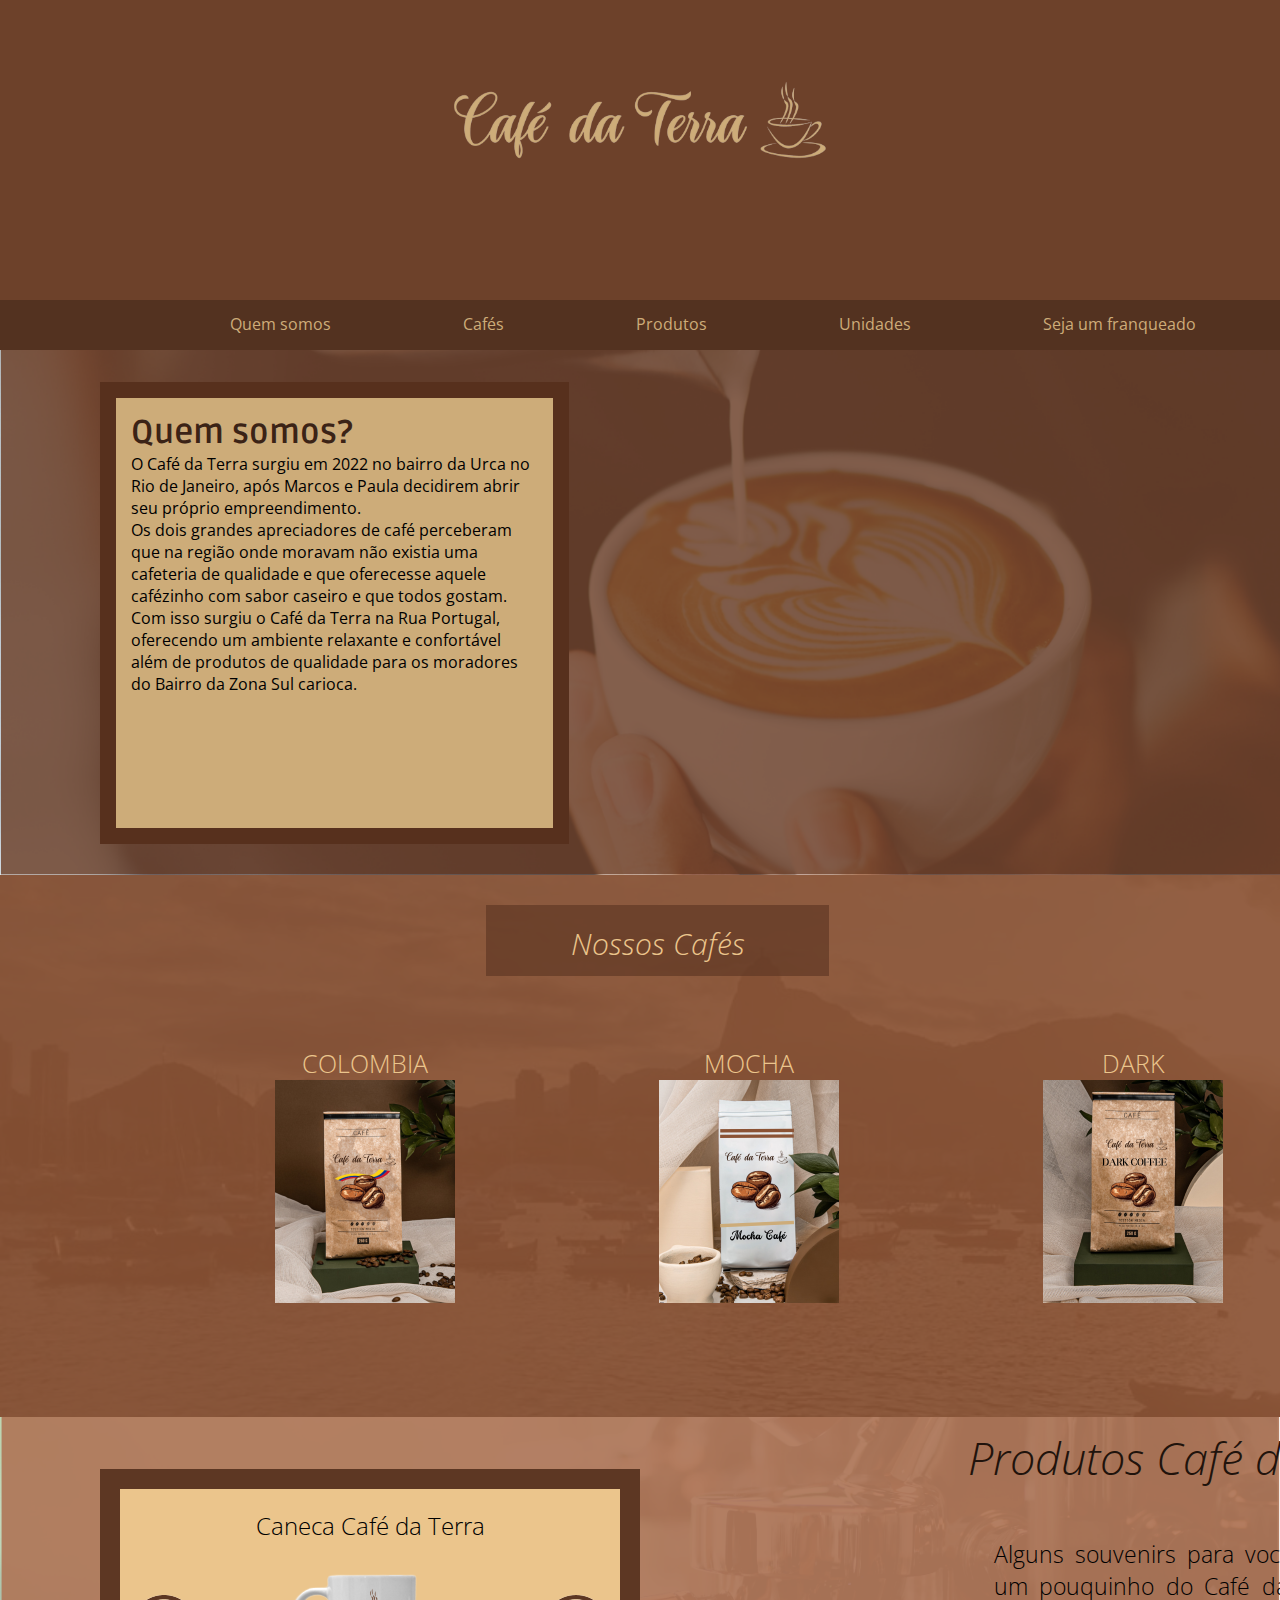
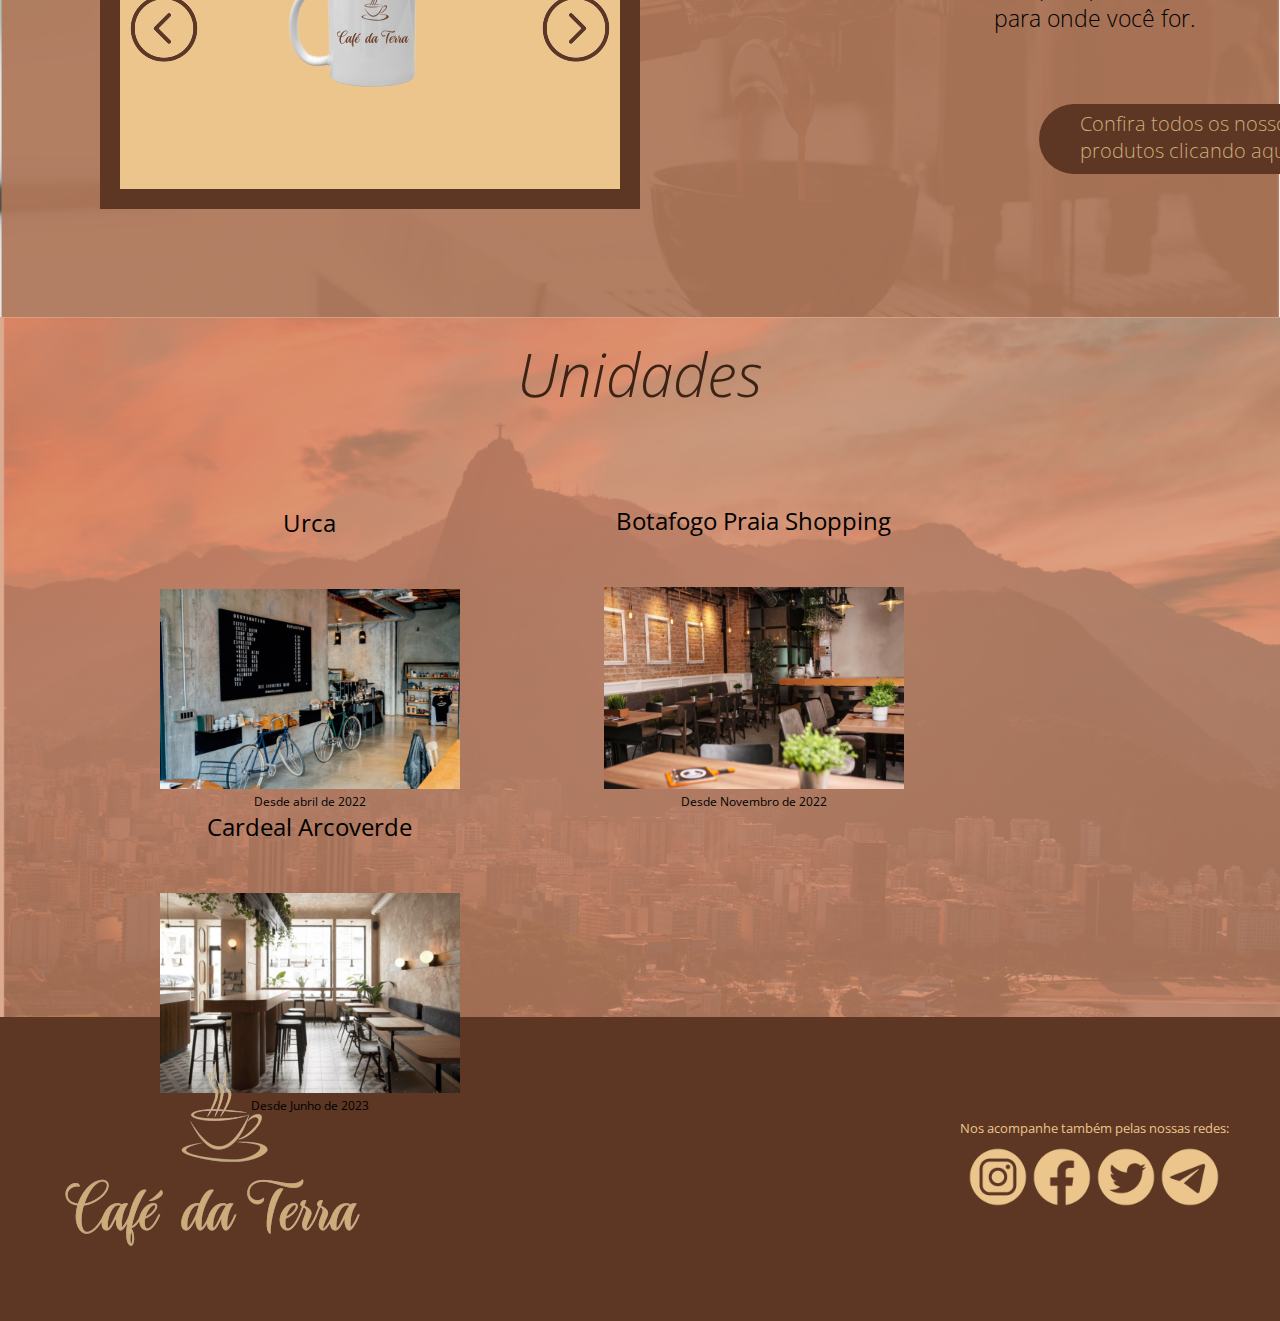
==== index.html @ 0a000bbf "mudança imagens" ====
<!DOCTYPE html>
<html lang="pt-br">
<head>
    <meta charset="UTF-8">
    <meta name="viewport" content="width=device-width, initial-scale=1.0">
    <title>Document</title>
    <link rel="stylesheet" href="style.css">
</head>
<body>
    <header>
        <h1><img src="Imagens/logo.png" alt="" id="inicioimg"></h1>
    </header>
    <nav>
        <div>
            <p class="primeironav">Quem somos</p>
            <p>Cafés</p>
            <p>Produtos</p>
            <p>Unidades</p>
            <p>Seja um franqueado</p>
        </div>
    </nav>
    <section id="quemsomos">
        <div class="quemsomostexto">
            <h2 class="quemsomostitulo">Quem somos?</h2>
            <p  class="quemsomosparagrafo">O Café da Terra surgiu em 2022 no bairro da Urca no Rio de Janeiro, após Marcos e Paula decidirem abrir seu próprio empreendimento.</p>
            <p class="quemsomosparagrafo">Os dois grandes apreciadores de café perceberam que na região onde moravam não existia uma cafeteria de qualidade e que oferecesse aquele cafézinho com sabor caseiro e que todos gostam.</p>
            <p class="quemsomosparagrafo">Com isso surgiu o Café da Terra na Rua Portugal, oferecendo um ambiente relaxante e  confortável além de produtos de qualidade para os moradores do Bairro da Zona Sul carioca.</p>
        </div>
    </section>
    
    <section id="cafes">
        <h1 class="nossoscafes">Nossos Cafés</h1>
        <div class="alinharcafesdivs">
        <div class="cafesdivs">
            <h2 class="nomecafe">COLOMBIA</h2>
            <img src="Imagens/colombia.png" alt="" class="imagemcafe">
        </div>
        <div class="cafesdivs">
            <h2 class="nomecafe">MOCHA</h2>
            <img src="Imagens/mocha.png" alt="" class="imagemcafe">
        </div>
        <div class="cafesdivs">
            <h2 class="nomecafe">DARK</h2>
            <img src="Imagens/dark.png" alt="" class="imagemcafe">
        </div>
        </div>
    </section>
    <section id="produtos">
        <div class="divproduto">
            <h2 id="h2produto">Caneca Café da Terra</h2>
    
            <img src="imagens png/botão_esquerda-removebg-preview.png" alt="" id="botaoesq">
    
            <img src="imagens png/caneca-removebg-preview.png" alt="" id="caneca">
    
            <img src="imagens png/botão_direita-removebg-preview.png" alt="" id="botaodir">
        </div>
        <div id="descricaoprodutos">
    
            <h2 id="pcdt">Produtos Café da Terra</h2>
    
            <p id="descricaopcdt">Alguns souvenirs para você levar um pouquinho do Café da Terra para onde você for.</p>
    
            <div id="botaoprodutos">
                <p id="pbotao">Confira todos os nossos produtos clicando aqui.</p>
            </div>
        </div>
    </section>
    <section id="unidades">
        <h1 id="unidadesh1">Unidades</h1>
            <div id="alinhardivsunidades">
                <div class="unidadesdivs">
                    <h2 class="h2divunidades">Urca</h2>
        
                    <p class="alinharimagem"><img src="Imagens/Design sem nome (44).png" alt="" class="tamanhoimg"></p>
        
                    <p class="alinhardescricao">Desde abril de 2022</p>
                </div>
                <div class="unidadesdivs">
                    <h2 class="h2divunidades">Botafogo Praia Shopping</h2>
        
                    <p class="alinharimagem"><img src="Imagens/praiashopping.png" alt="" class="tamanhoimg"></p>
        
                    <p class="alinhardescricao">Desde Novembro de 2022</p>
                </div>
                <div class="unidadesdivs">
                    <h2 class="h2divunidades">Cardeal Arcoverde</h2>
        
                    <p class="alinharimagem"><img src="Imagens/Design sem nome (45).png" alt="" class="tamanhoimg"></p>
        
                    <p class="alinhardescricao">Desde Junho de 2023</p>
                </div>
            </div>
    </section>
    <footer>
        <div id="logofooter">
            <img src="imagens png/Design_sem_nome__37_-removebg-preview.png" alt="" id="logofooterimg">
        </div>
        <div id="nosacompanhe">
            <p id="nossasredes">Nos acompanhe também pelas nossas redes:</p>
            
            <p id="alinharfotos">
                <img src="imagens png/insta-removebg-preview.png" alt="" class="tamanhoimgfooter">
                
                <img src="imagens png/facebook-removebg-preview.png" alt="" class="tamanhoimgfooter">
                
                <img src="imagens png/twitter-removebg-preview.png" alt="" class="tamanhoimgfooter">
                
                <img src="imagens png/telegram-removebg-preview.png" alt="" class="tamanhoimgfooter">
            </p>
        </div>
    </footer>
    
</body>
</html>
---- style.css ----
@charset "UTF-8";

@import url('https://fonts.googleapis.com/css2?family=Open+Sans:ital,wght@0,300;0,400;0,500;0,600;0,700;0,800;1,300;1,400;1,500;1,600;1,700;1,800&display=swap');

@import url('https://fonts.googleapis.com/css2?family=Ruda:wght@400;500;600;700;800;900&display=swap');

*{margin: 0%;}

body{background-color: #5D3723;}

header{
    width: 100%;
    height: 300px;
    background-color: #6D412A;

}

header > h1{
    text-align: center ;
    margin: 0px ;
}

header > h1 > img{
    width: 30vw;
}

nav{
    background-color: #533220;
    width: 100%;
    height: 50px;
    margin-bottom: 0px;
    margin-right: 0px;
}

nav > div > p{
    display: inline-block;
    margin: 1% 5% 0% 5%;
    color: #CDAC79;
    font-size: 16px;
    font-family: 'Open Sans', sans-serif;}



.primeironav{display: inline-block;
    margin: 0% 5%;
    color: #CDAC79;
    font-size: 16px;
margin-left: 18%;}

nav > div{margin: 0px;}

#quemsomos{
    width: 100%;
    background-image:url(Imagens/quemsomosfundo.png);
    height:525px;
    background-size: cover;
    background-repeat: no-repeat;
    margin-top: 0px;

}

.quemsomostexto{
    position: relative;
    top: 6%;
    width: 407px;
    height: 400px;
    margin: 0px 0px 20px 100px;
    background-color: #CDAC79;
    padding: 15px;
    border-color: #57301d;
    border-width: 16px;
    border-style: solid;
    font-family: 'Ruda', sans-serif;}

.quemsomostitulo{
    font-size: 32.98px;
    margin-bottom: 0px;
    color:#3B2316 ;
}

.quemsomosparagrafo{
    font-size: 16px;
    color: black;
    font-family: 'Open Sans', sans-serif;

}

#cafes{
    width: 100%;
    background-image:url(Imagens/cafes.png);
    height:542px;
    background-size: cover;
    background-repeat: no-repeat;}

    .nossoscafes{background-color: #5d3723a9;
        width: 343px;
        height: 53px;
        padding-top: 18px;
        text-align: center;
        position: relative;
        left: 38%;
        top: 30px;
        font-size: 30px;
        color: #EBC58C;
        font-family: 'Open Sans', sans-serif;
        font-style: italic;
        font-weight: 200;}
        
        .cafesdivs{display: inline-block;
        margin-right: 200px;
        margin-top: 30px;}
        
        .nomecafe{font-size: 25px;
        color: #EBC58C;
        text-align: center;
        font-family: 'Open Sans', sans-serif;
        font-weight: 200;
        }
        
        .alinharcafesdivs{display: inline-block;
                position: relative;
                left: 275px;
                top: 70px;}
        
        .imagemcafe{width: 100%;}

#produtos{
    width: 100%;
    background-image:url(Imagens/produtos.png);
    height:500px;
    background-size: cover;
    background-repeat: no-repeat;
}

.divproduto{
    width: 500px;
    height: 300px;
    background-color:#EBC58C;
    border: 20px solid #5D3723;
    display: inline-block;
    position: relative;
    left: 100px;
    top: 30px
}

#h2produto{
    position: relative;
    top: 20px;
    text-align: center;
    font-family: 'Open Sans', sans-serif;
    font-weight: 300;

}

#botaoesq{
    display: inline-block;
    position: relative;
    right: 31px;
    top: 35px;}

#caneca{display: inline-block;
    position: relative;
    left: 12px;
    top: 35px;}

#botaodir{display: inline-block;
    position: relative;
    left:73px;
    top: 35px;}

#descricaoprodutos{
    display: inline-block;
    position: relative;
    left: 400px;
    bottom: 5px;
    height: 500px;
    width: 500px;
    top: 10px;
}

#pcdt{
    color: #20130C;
    text-align: center;
    font-size: 45px;
    font-family: 'Open Sans', sans-serif;
    font-style: italic;
font-weight: 200;}

#descricaopcdt{
    color: black;
    width:360px ;
    text-align: justify;
    font-size: 23px;
    position: relative;
    left: 10%;
    top: 50px;
    font-family: 'Open Sans', sans-serif;
    font-weight: 300;
}

#botaoprodutos{
    background-color: #5D3723;
    border-radius: 50px;
    width: 300px;
    height: 70px;
    position: relative;
    top: 120px;
    left: 95px;
    font-family: 'Open Sans', sans-serif;
    font-weight: 300;
}

#pbotao{position: relative;
    font-size: 20px;
    padding: 20px;
    left: 7%;
    bottom: 20%;
    color:#CDAC79;
}

#unidades{
    width: 100%;
    background-image:url(Imagens/unidades.png);
    height:700px;
    background-size: cover;
    background-repeat: no-repeat;
}

#unidadesh1{
    position: relative;
    top: 16px;
    text-align: center;
    font-size: 60px;
    color: #3B2316;
    font-family: 'Open Sans', sans-serif;
    font-style: italic;
    font-weight: 200;}

#alinhardivsunidades{
    position: relative;
    left: 0%;
    margin-left: 7%;
    top: 15%;
    
}

.unidadesdivs{
    display: inline-block;
    margin: 0px 20px;
}

.h2divunidades{
    text-align: center;
    color: black;
    margin-bottom: 50px;
    font-family: 'Open Sans', sans-serif;
    font-weight: 400;}

.tamanhoimg{ width: 75%;}

.alinharimagem{
    text-align: center;
}

.alinhardescricao{
    text-align: center;
    font-size: 12px;
    font-family: 'Open Sans', sans-serif;
    font-weight: 400;
}

footer{
    background-color: #5D3723;
    height: 300px;
    width: 100%;
    margin-bottom: 0%;
}

#logofooter{
    display: inline-block;
    position: relative;
    left: 5%;
    top: 0%;
}

#logofooterimg{
    width: 100%;
}

#nosacompanhe{position: relative;
left: 50%;
display: inline-block;
bottom: 40%;
width: 300px;}

#nossasredes{text-align: center;
    color: #EBC58C;
    width: 300px;
    font-family: 'Open Sans', sans-serif;
    font-weight: 400;
    font-size: 13px;
}

.tamanhoimgfooter{width: 20%;}

#alinharfotos{text-align: center;
    position: relative;
    top: 10px;
    

}
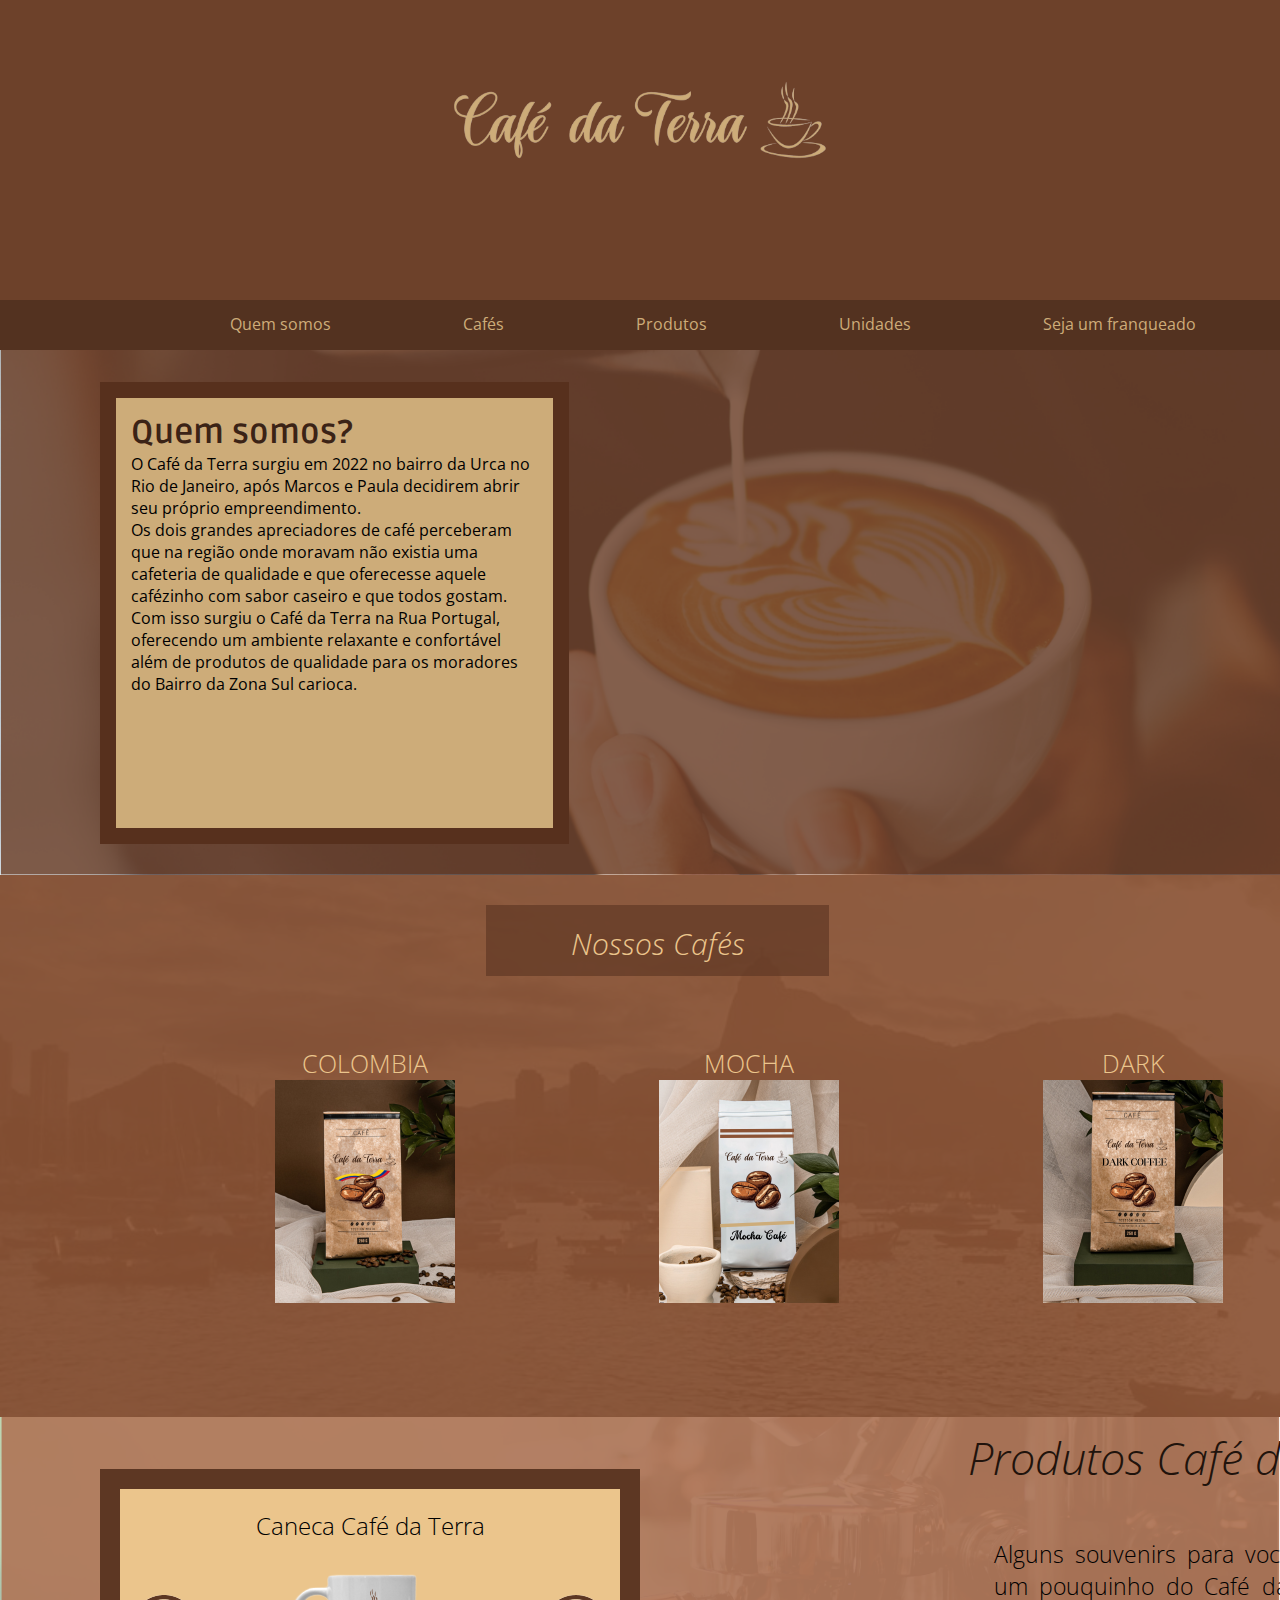
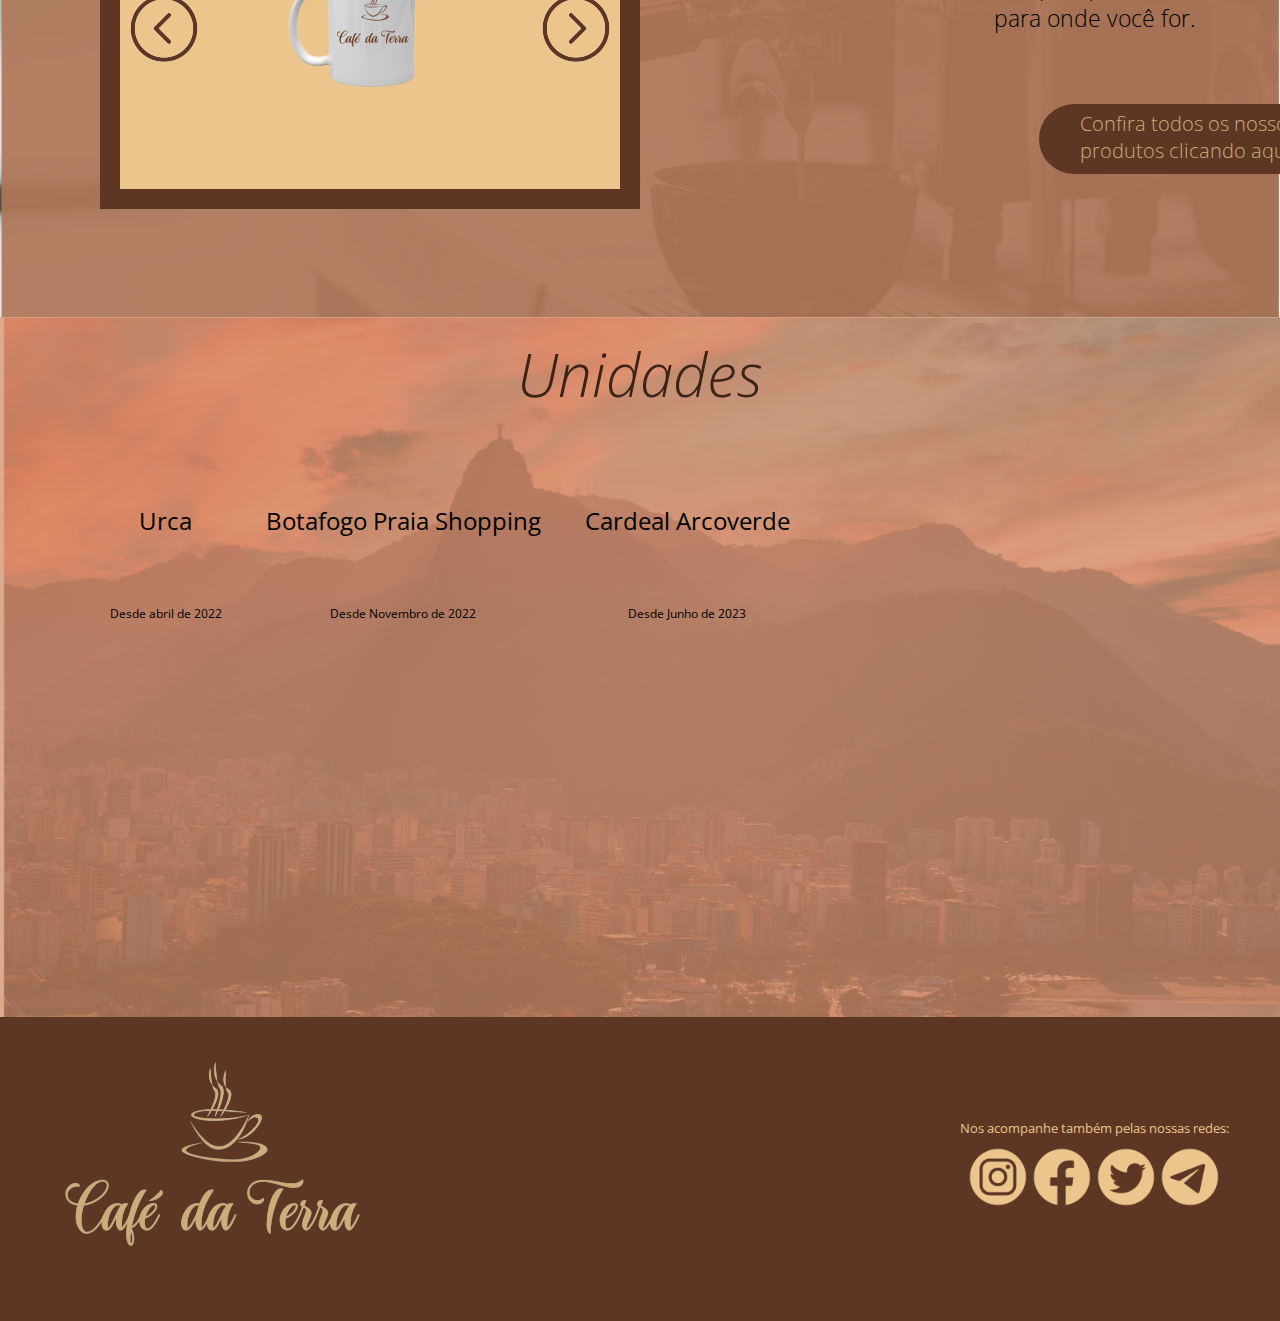
==== commit e6d0b1c7: "." ====
--- a/index.html
+++ b/index.html
@@ -72,21 +72,21 @@
                 <div class="unidadesdivs">
                     <h2 class="h2divunidades">Urca</h2>
         
-                    <p class="alinharimagem"><img src="Imagens/Design sem nome (44).png" alt="" class="tamanhoimg"></p>
+                    <p class="alinharimagem"><img src="Imagens./Design sem nome (44).png" alt="" class="tamanhoimg"></p>
         
                     <p class="alinhardescricao">Desde abril de 2022</p>
                 </div>
                 <div class="unidadesdivs">
                     <h2 class="h2divunidades">Botafogo Praia Shopping</h2>
         
-                    <p class="alinharimagem"><img src="Imagens/praiashopping.png" alt="" class="tamanhoimg"></p>
+                    <p class="alinharimagem"><img src="Imagens./praiashopping.png" alt="" class="tamanhoimg"></p>
         
                     <p class="alinhardescricao">Desde Novembro de 2022</p>
                 </div>
                 <div class="unidadesdivs">
                     <h2 class="h2divunidades">Cardeal Arcoverde</h2>
         
-                    <p class="alinharimagem"><img src="Imagens/Design sem nome (45).png" alt="" class="tamanhoimg"></p>
+                    <p class="alinharimagem"><img src="Imagens./Design sem nome (45).png" alt="" class="tamanhoimg"></p>
         
                     <p class="alinhardescricao">Desde Junho de 2023</p>
                 </div>
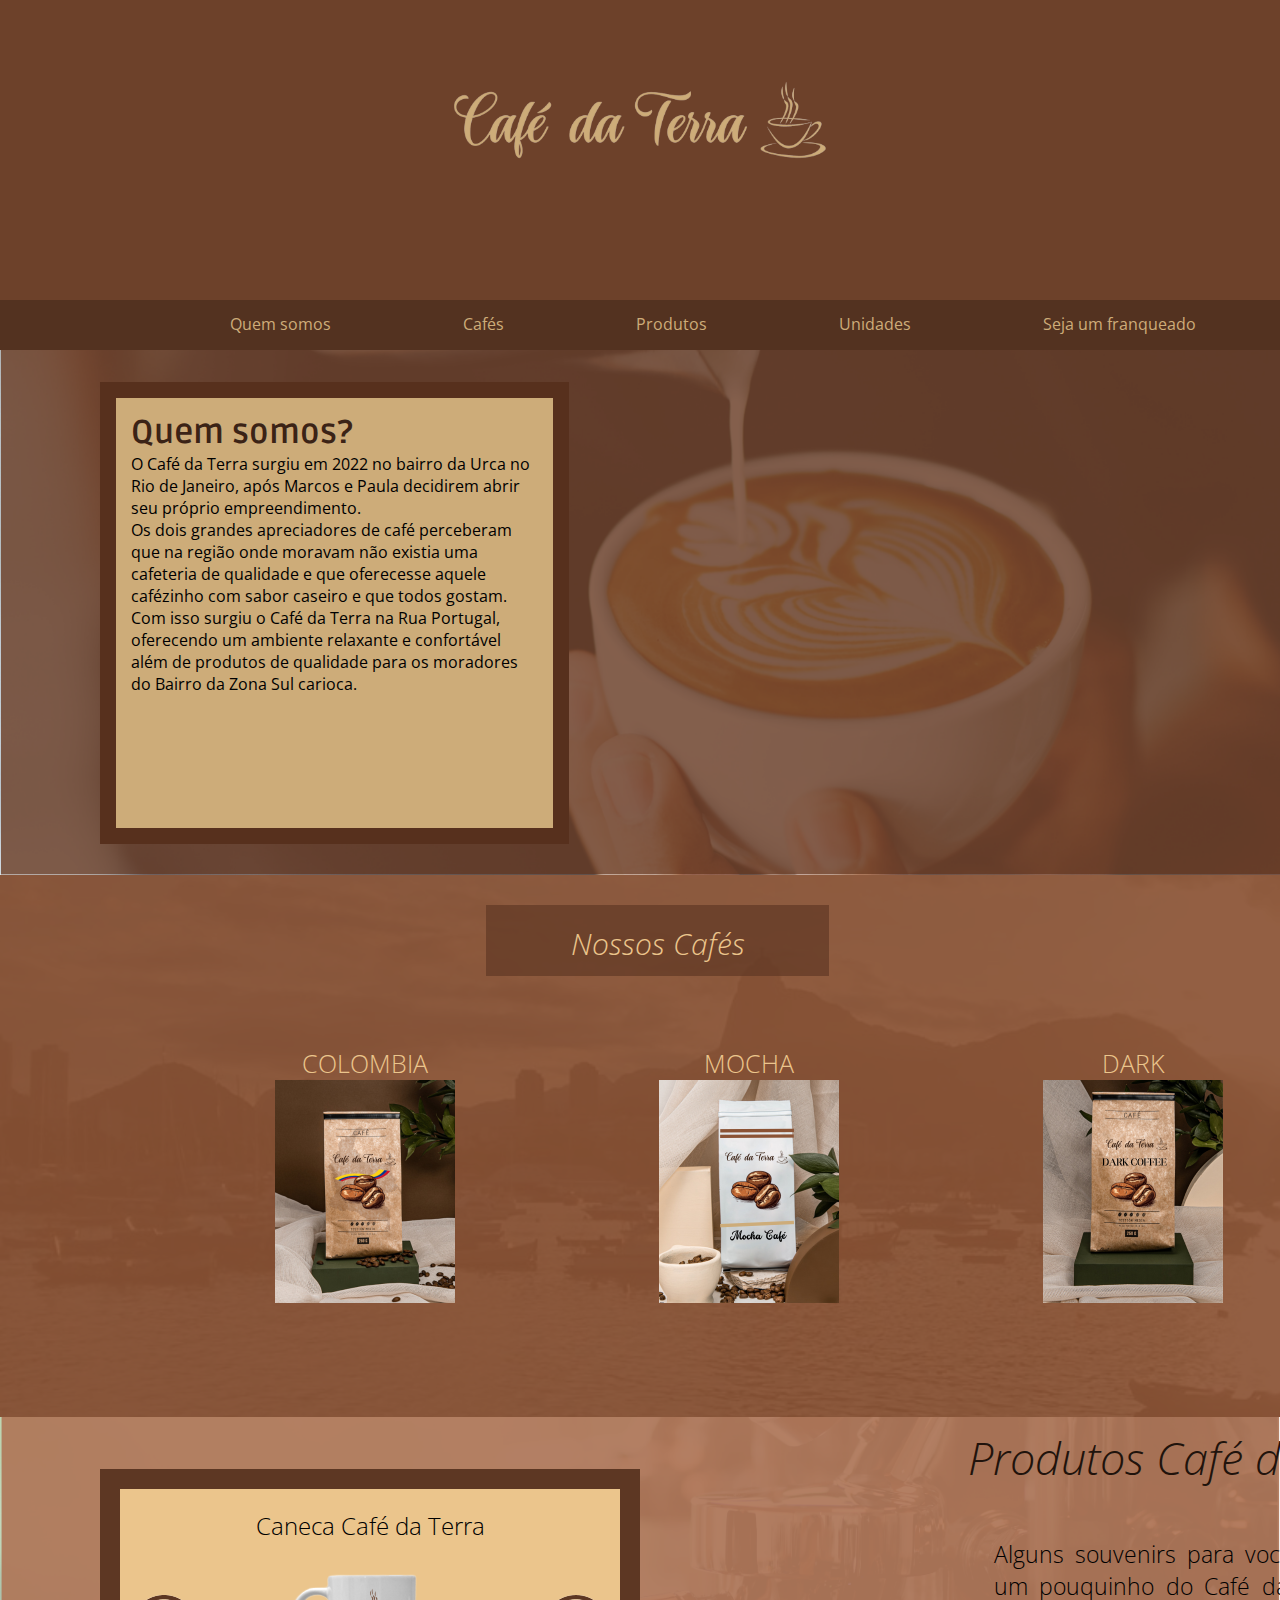
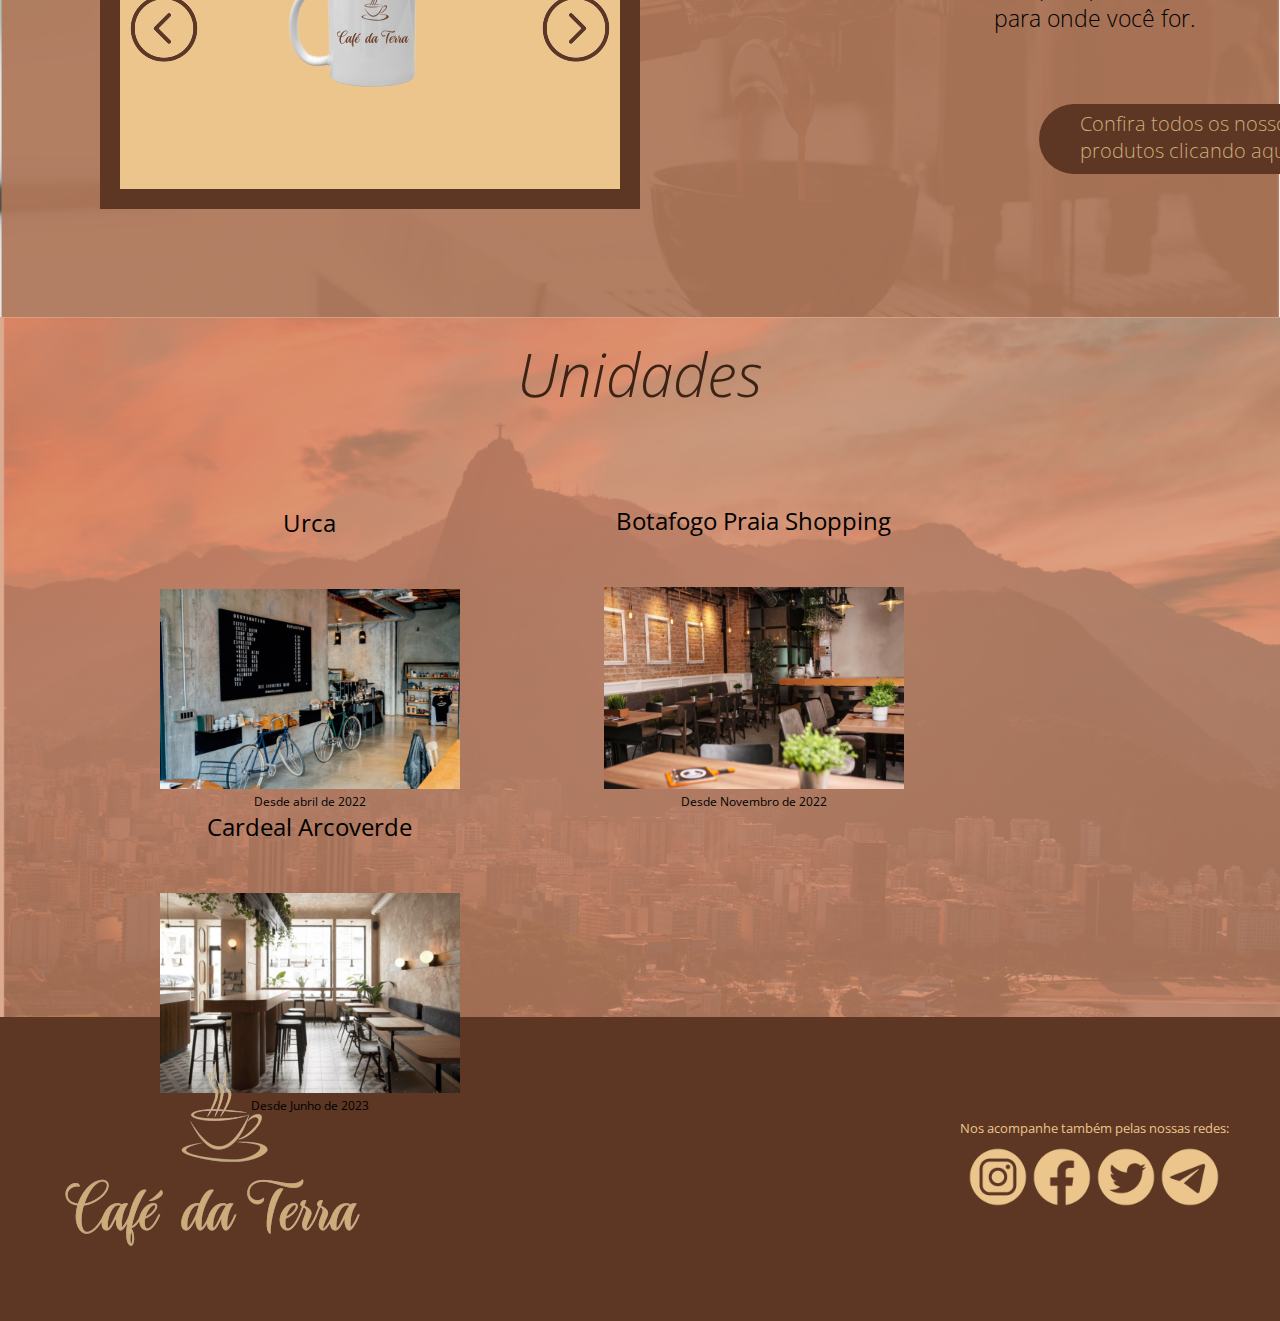
==== commit 29d05d46: "./" ====
--- a/index.html
+++ b/index.html
@@ -72,21 +72,21 @@
                 <div class="unidadesdivs">
                     <h2 class="h2divunidades">Urca</h2>
         
-                    <p class="alinharimagem"><img src="Imagens./Design sem nome (44).png" alt="" class="tamanhoimg"></p>
+                    <p class="alinharimagem"><img src="./Imagens/Design sem nome (44).png" alt="" class="tamanhoimg"></p>
         
                     <p class="alinhardescricao">Desde abril de 2022</p>
                 </div>
                 <div class="unidadesdivs">
                     <h2 class="h2divunidades">Botafogo Praia Shopping</h2>
         
-                    <p class="alinharimagem"><img src="Imagens./praiashopping.png" alt="" class="tamanhoimg"></p>
+                    <p class="alinharimagem"><img src="./Imagens/praiashopping.png" alt="" class="tamanhoimg"></p>
         
                     <p class="alinhardescricao">Desde Novembro de 2022</p>
                 </div>
                 <div class="unidadesdivs">
                     <h2 class="h2divunidades">Cardeal Arcoverde</h2>
         
-                    <p class="alinharimagem"><img src="Imagens./Design sem nome (45).png" alt="" class="tamanhoimg"></p>
+                    <p class="alinharimagem"><img src="./Imagens/Design sem nome (45).png" alt="" class="tamanhoimg"></p>
         
                     <p class="alinhardescricao">Desde Junho de 2023</p>
                 </div>
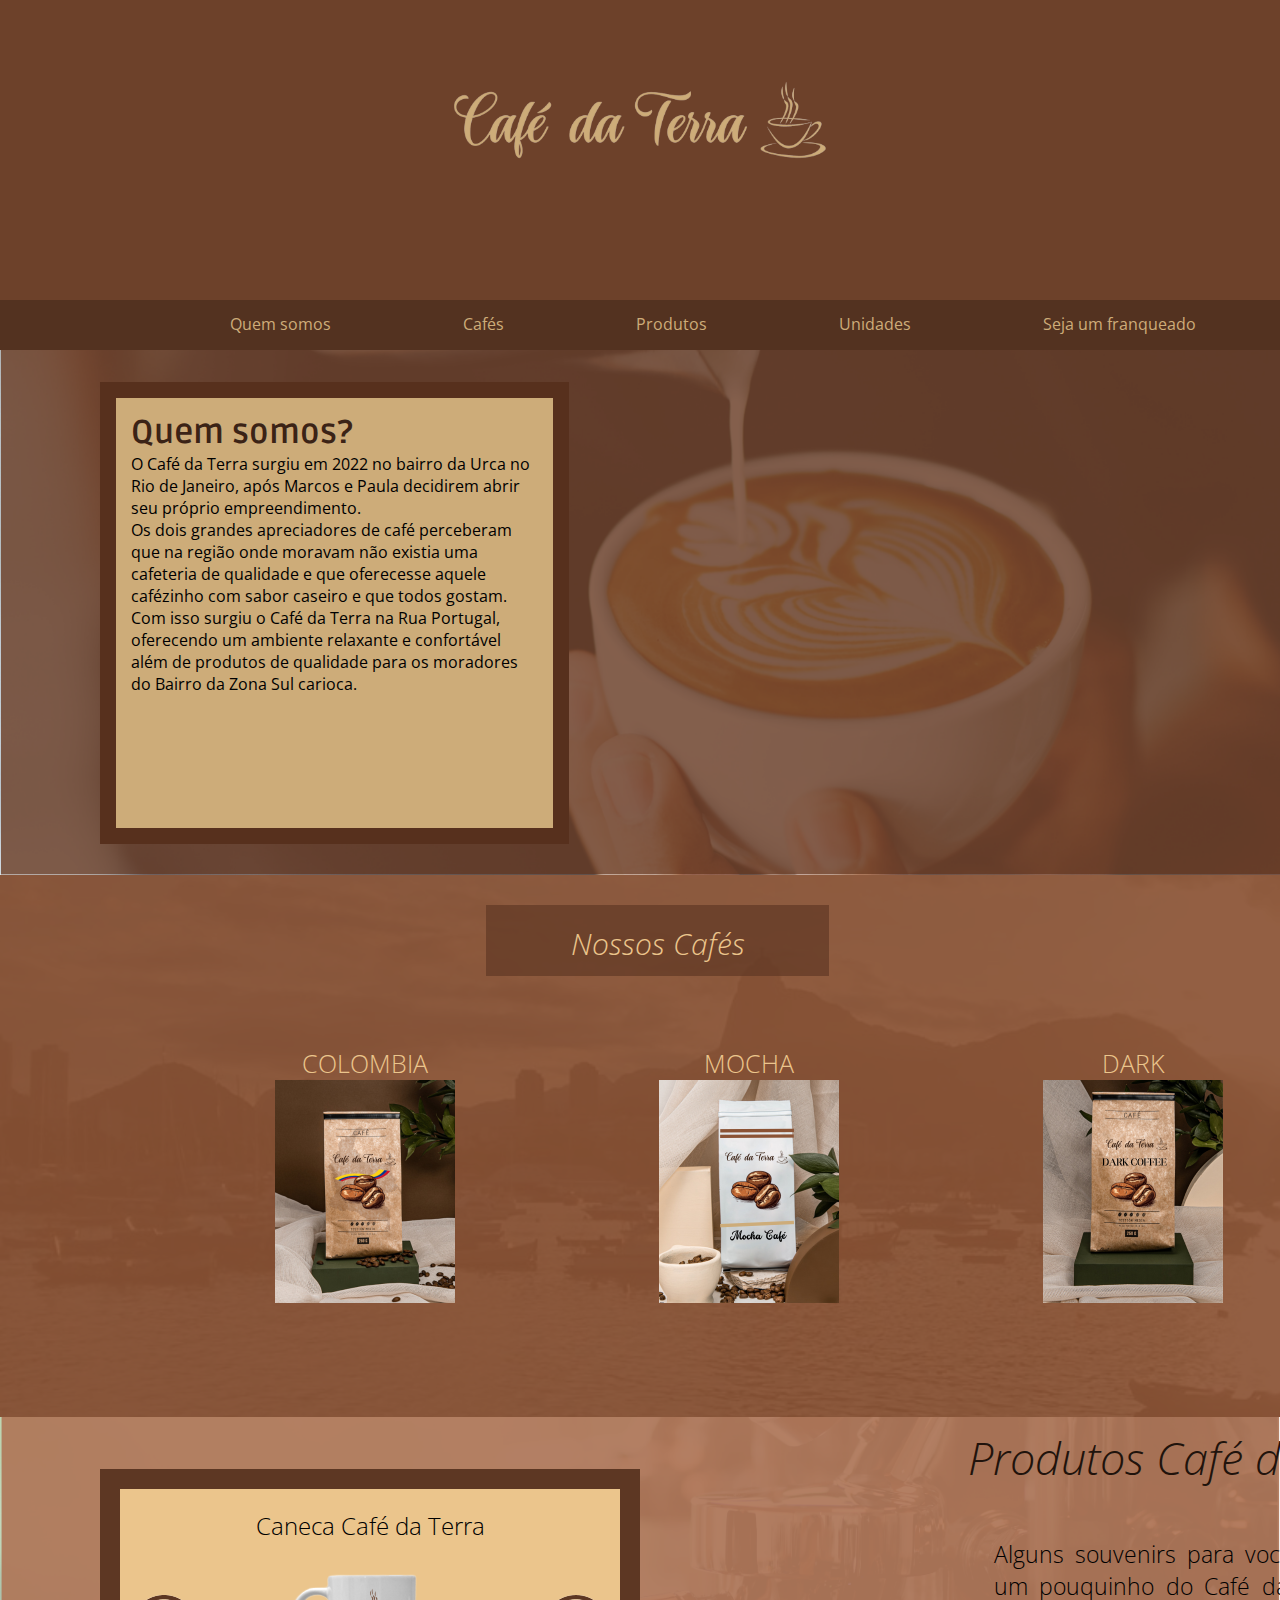
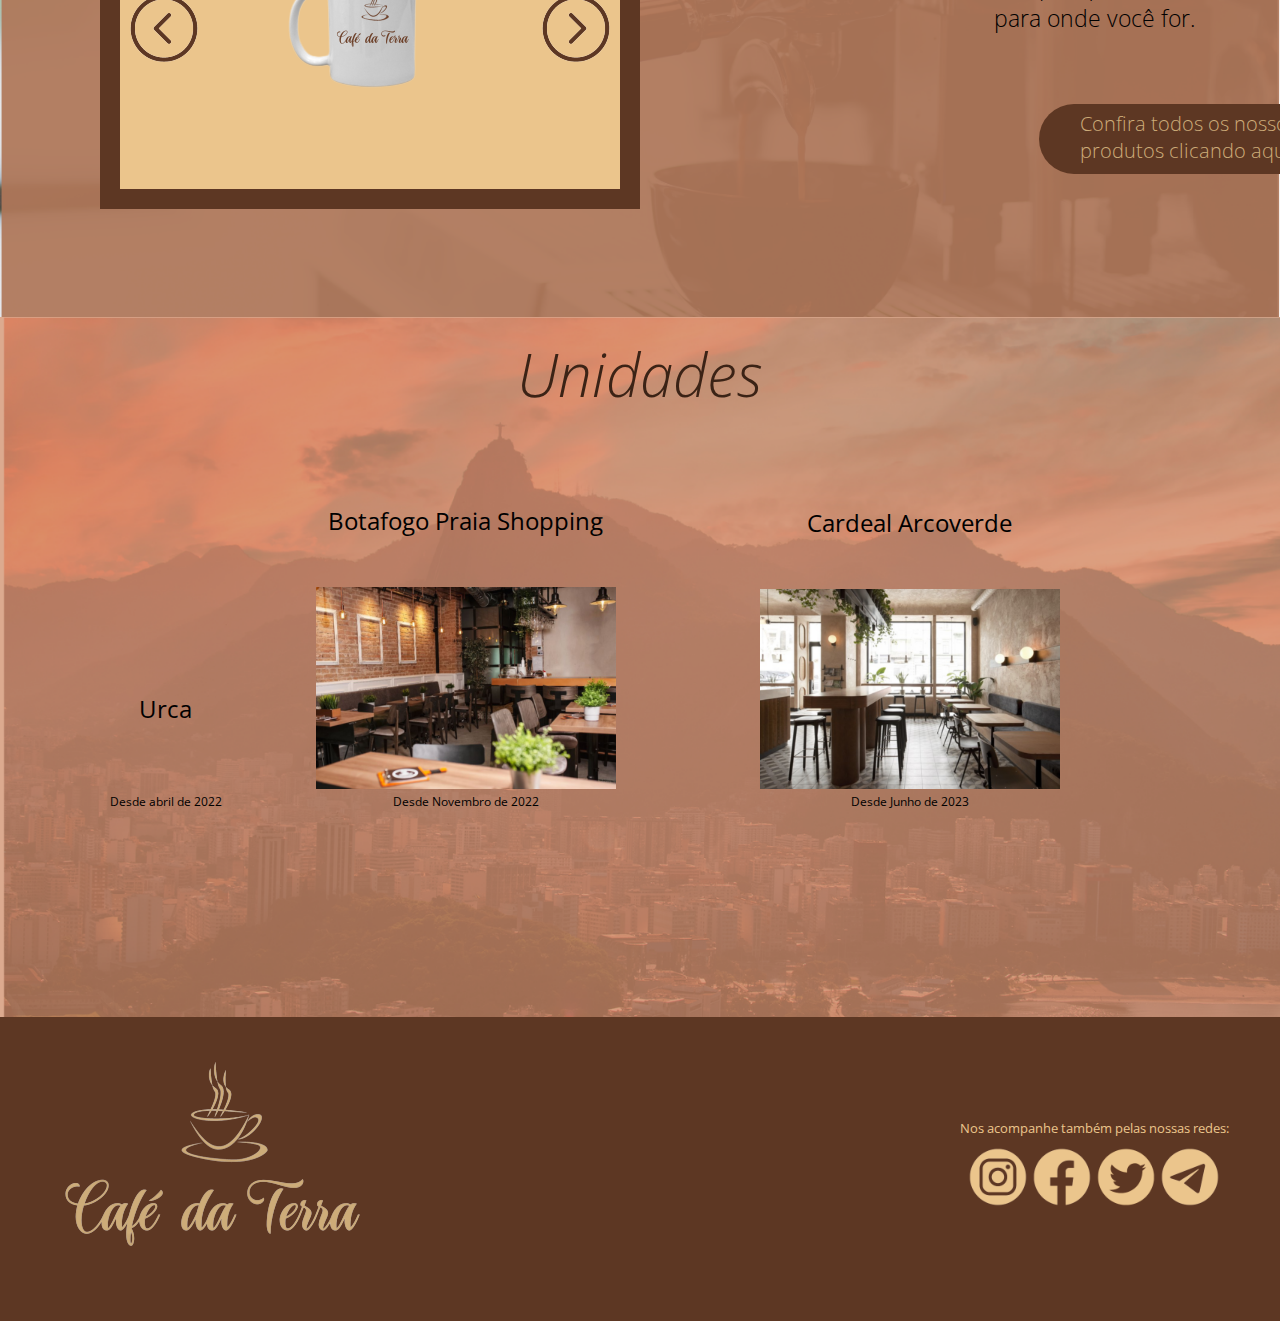
==== commit 5c048805: "." ====
--- a/index.html
+++ b/index.html
@@ -72,7 +72,7 @@
                 <div class="unidadesdivs">
                     <h2 class="h2divunidades">Urca</h2>
         
-                    <p class="alinharimagem"><img src="./Imagens/Design sem nome (44).png" alt="" class="tamanhoimg"></p>
+                    <p class="alinharimagem"><img src="./Imagens/urca.png" alt="" class="tamanhoimg"></p>
         
                     <p class="alinhardescricao">Desde abril de 2022</p>
                 </div>
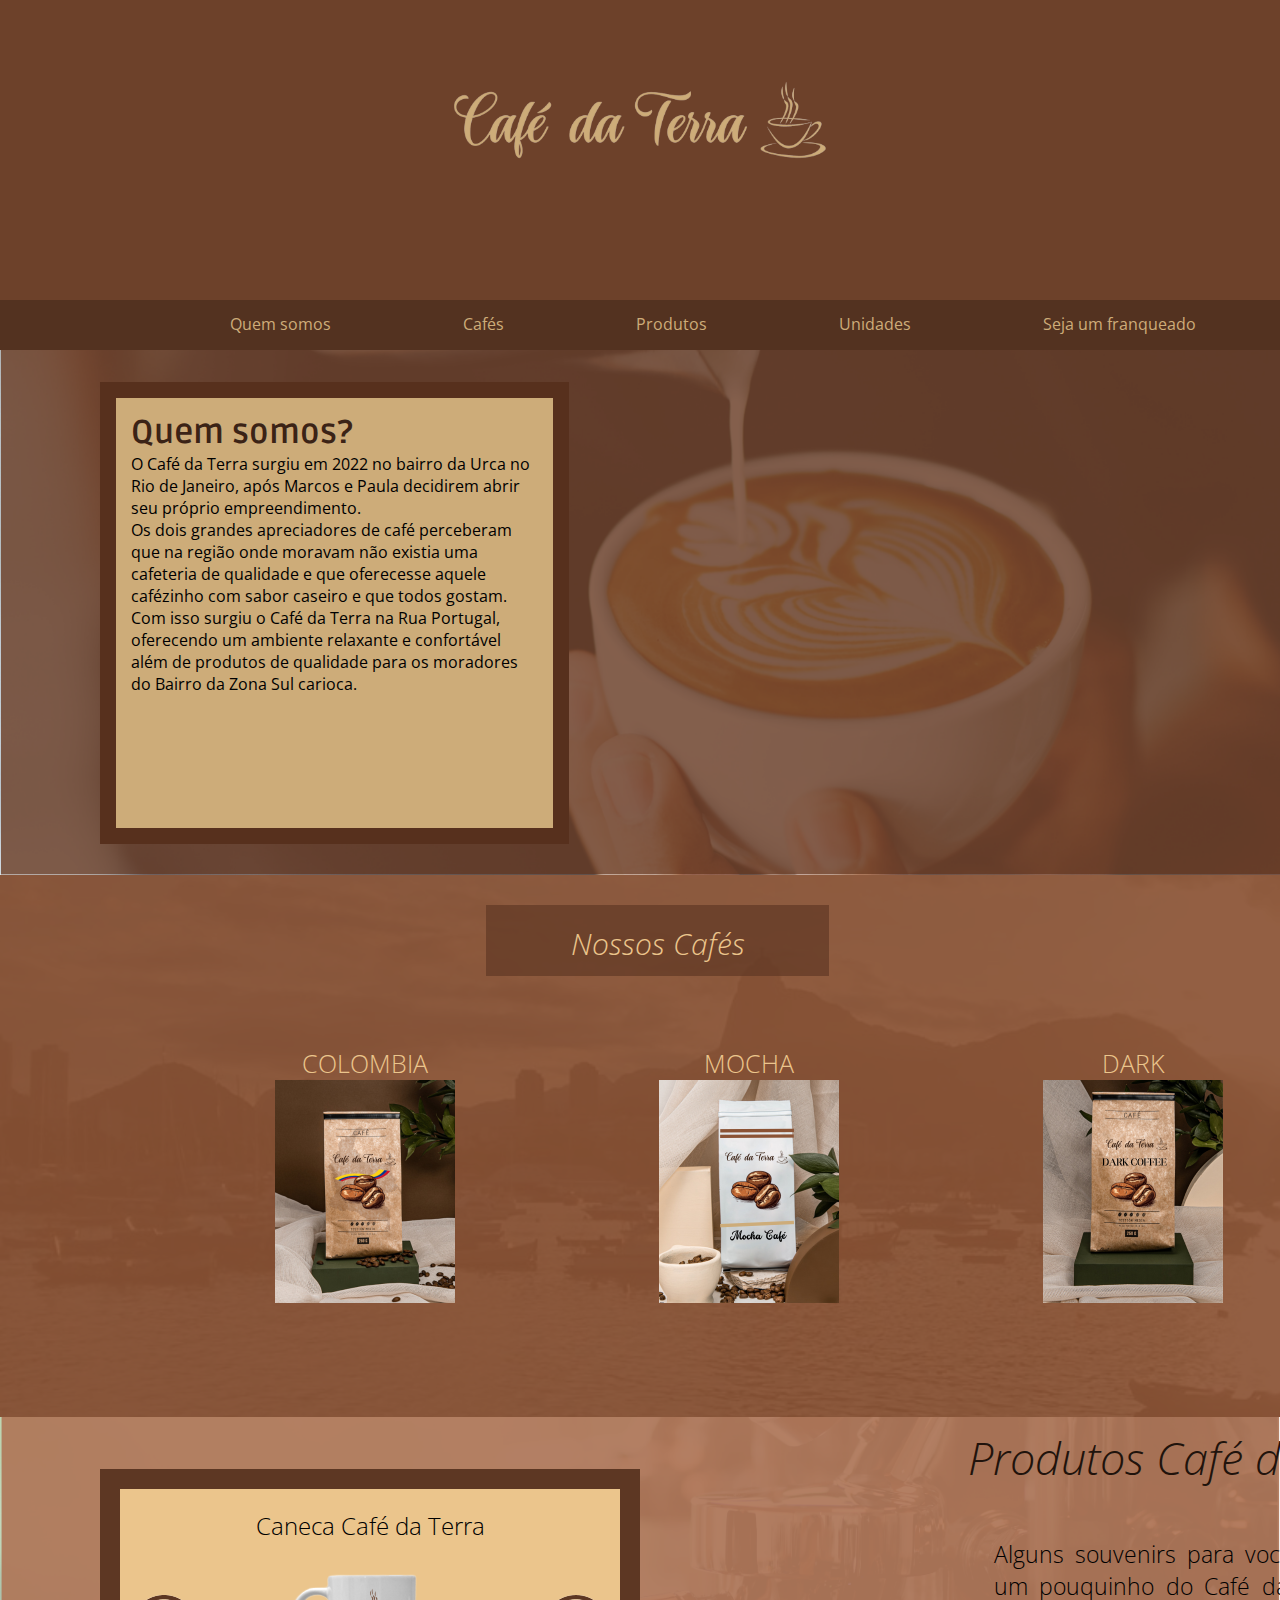
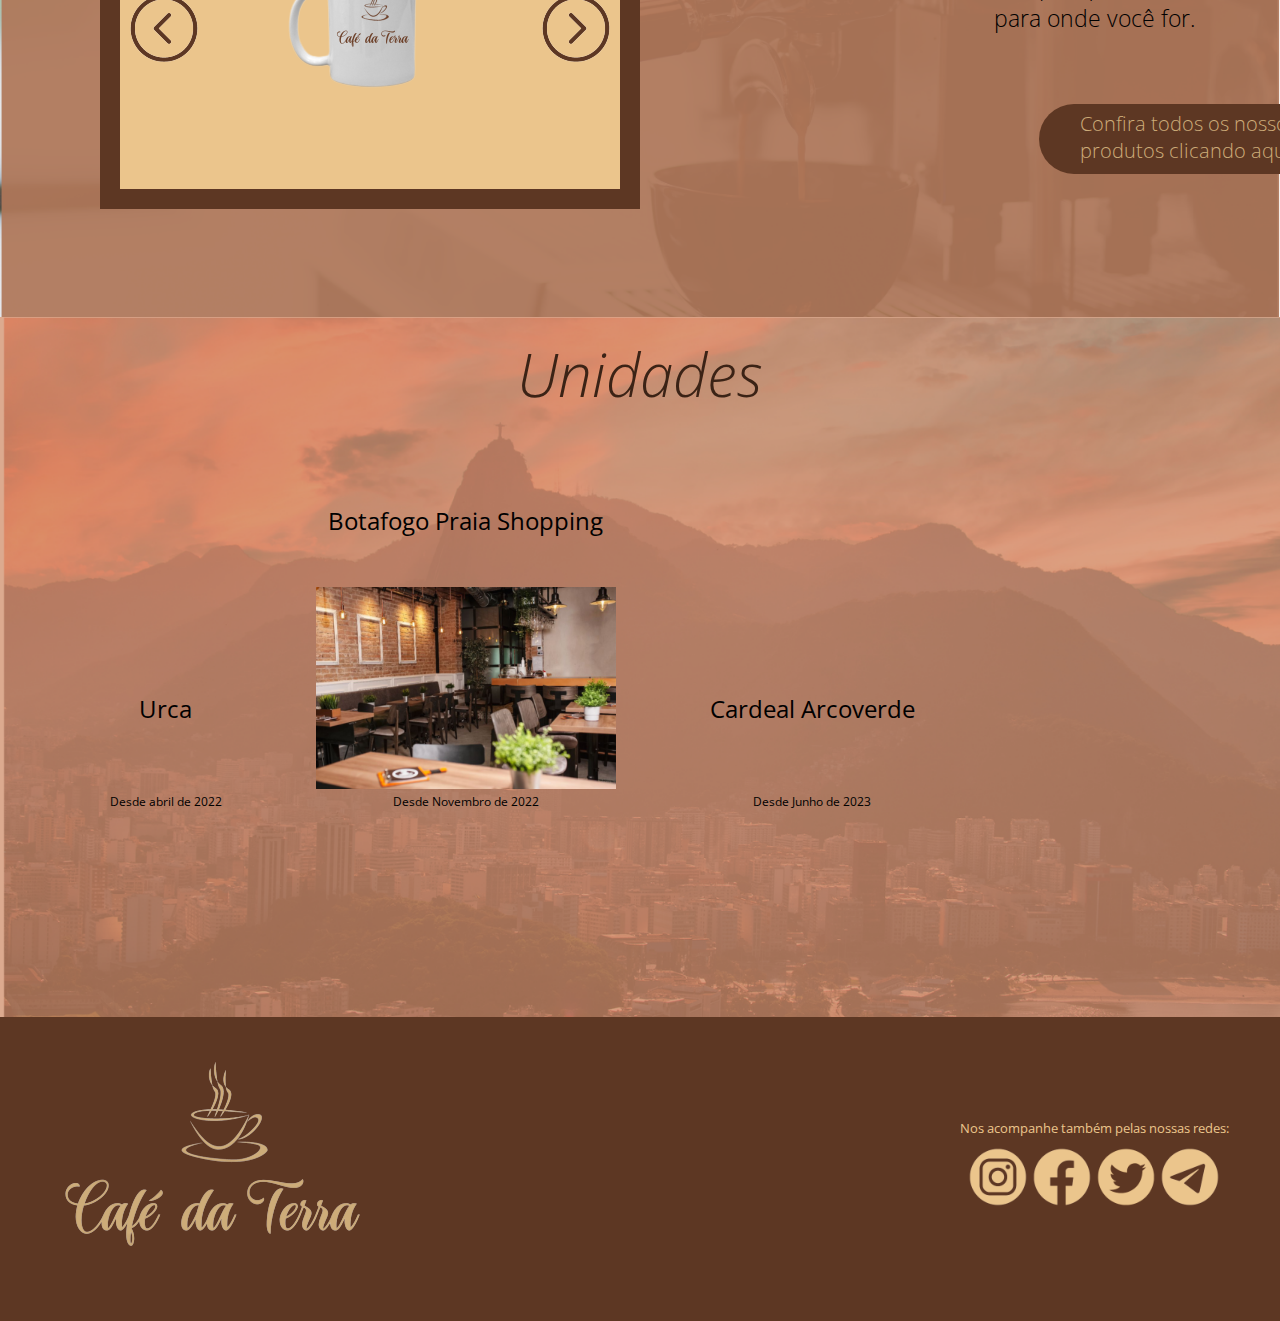
==== commit d62abe49: "p" ====
--- a/index.html
+++ b/index.html
@@ -72,21 +72,21 @@
                 <div class="unidadesdivs">
                     <h2 class="h2divunidades">Urca</h2>
         
-                    <p class="alinharimagem"><img src="./Imagens/urca.png" alt="" class="tamanhoimg"></p>
+                    <p class="alinharimagem"><img src="Imagens/urca.png" alt="" class="tamanhoimg"></p>
         
                     <p class="alinhardescricao">Desde abril de 2022</p>
                 </div>
                 <div class="unidadesdivs">
                     <h2 class="h2divunidades">Botafogo Praia Shopping</h2>
         
-                    <p class="alinharimagem"><img src="./Imagens/praiashopping.png" alt="" class="tamanhoimg"></p>
+                    <p class="alinharimagem"><img src="Imagens/praiashopping.png" alt="" class="tamanhoimg"></p>
         
                     <p class="alinhardescricao">Desde Novembro de 2022</p>
                 </div>
                 <div class="unidadesdivs">
                     <h2 class="h2divunidades">Cardeal Arcoverde</h2>
         
-                    <p class="alinharimagem"><img src="./Imagens/Design sem nome (45).png" alt="" class="tamanhoimg"></p>
+                    <p class="alinharimagem"><img src="Imagens/cardeal.png" alt="" class="tamanhoimg"></p>
         
                     <p class="alinhardescricao">Desde Junho de 2023</p>
                 </div>
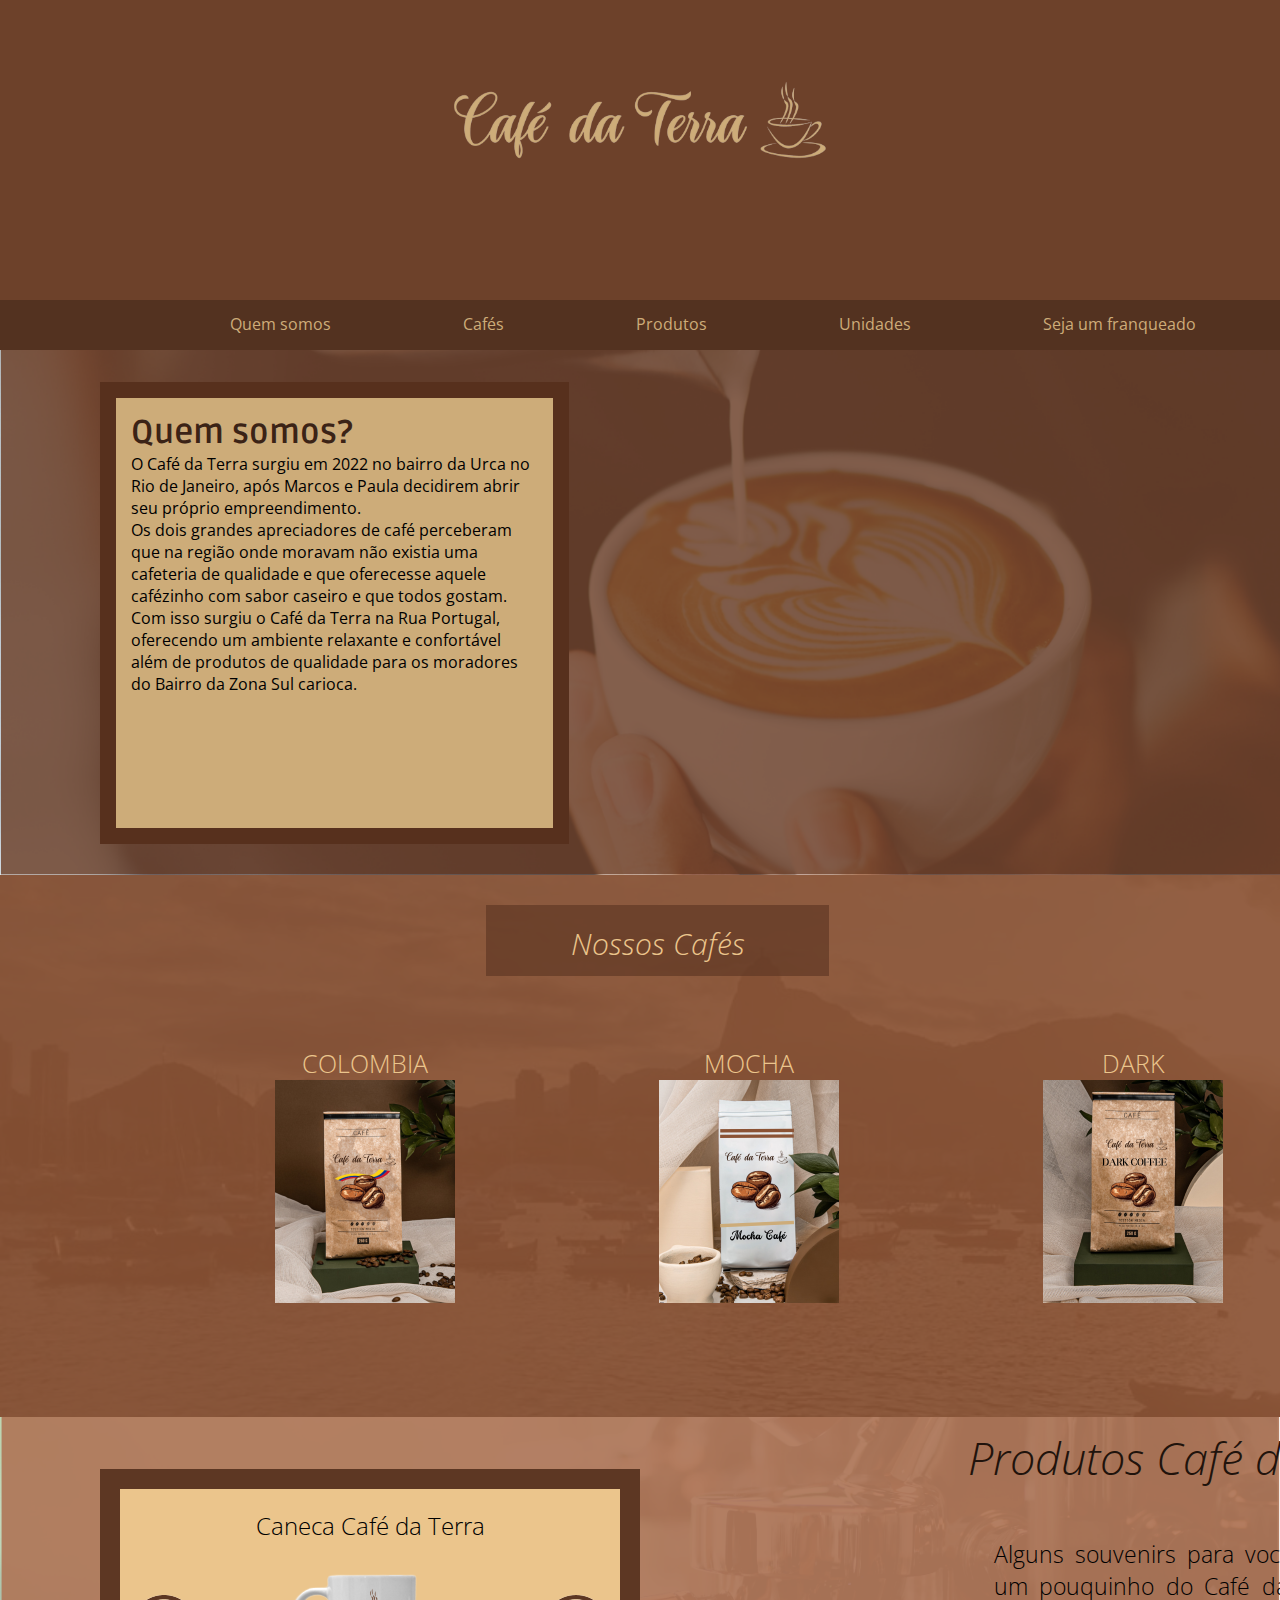
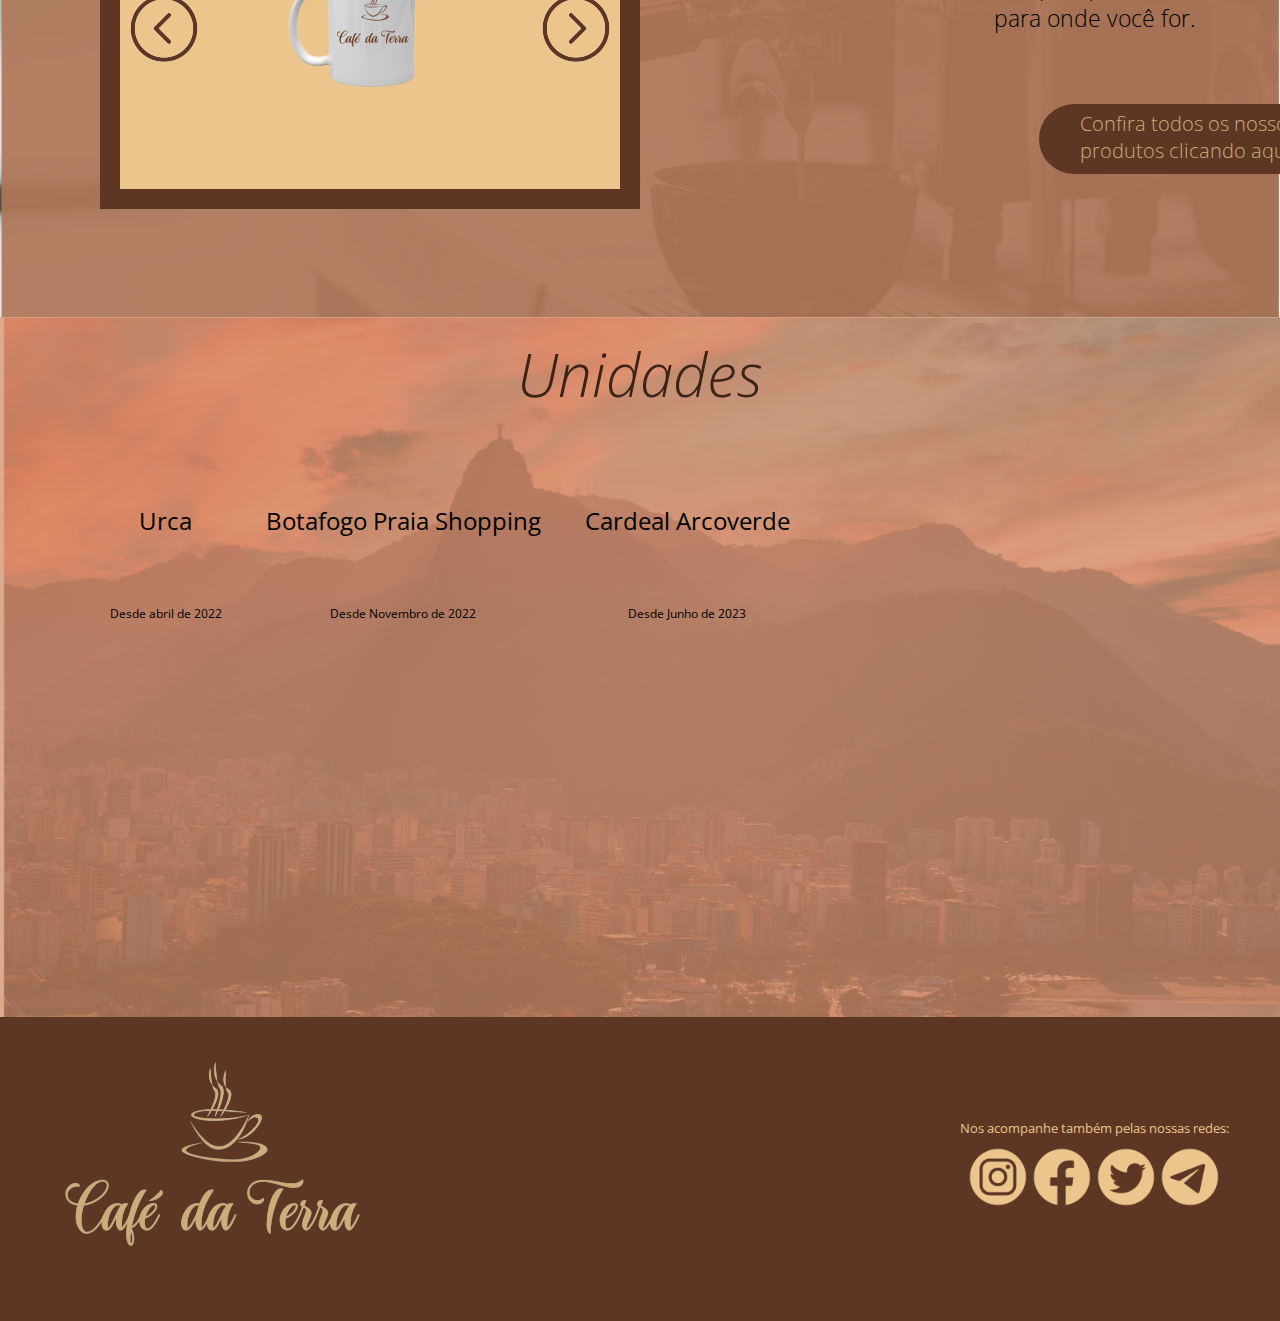
==== commit f1ea0b09: "../" ====
--- a/index.html
+++ b/index.html
@@ -72,21 +72,21 @@
                 <div class="unidadesdivs">
                     <h2 class="h2divunidades">Urca</h2>
         
-                    <p class="alinharimagem"><img src="Imagens/urca.png" alt="" class="tamanhoimg"></p>
+                    <p class="alinharimagem"><img src="../Cafe-da-Terra/Imagens/urca.png" alt="" class="tamanhoimg"></p>
         
                     <p class="alinhardescricao">Desde abril de 2022</p>
                 </div>
                 <div class="unidadesdivs">
                     <h2 class="h2divunidades">Botafogo Praia Shopping</h2>
         
-                    <p class="alinharimagem"><img src="Imagens/praiashopping.png" alt="" class="tamanhoimg"></p>
+                    <p class="alinharimagem"><img src="../Cafe-da-Terra/Imagens/praiashopping.png" alt="" class="tamanhoimg"></p>
         
                     <p class="alinhardescricao">Desde Novembro de 2022</p>
                 </div>
                 <div class="unidadesdivs">
                     <h2 class="h2divunidades">Cardeal Arcoverde</h2>
         
-                    <p class="alinharimagem"><img src="Imagens/cardeal.png" alt="" class="tamanhoimg"></p>
+                    <p class="alinharimagem"><img src="../Cafe-da-Terra/Imagens/cardeal.png" alt="" class="tamanhoimg"></p>
         
                     <p class="alinhardescricao">Desde Junho de 2023</p>
                 </div>
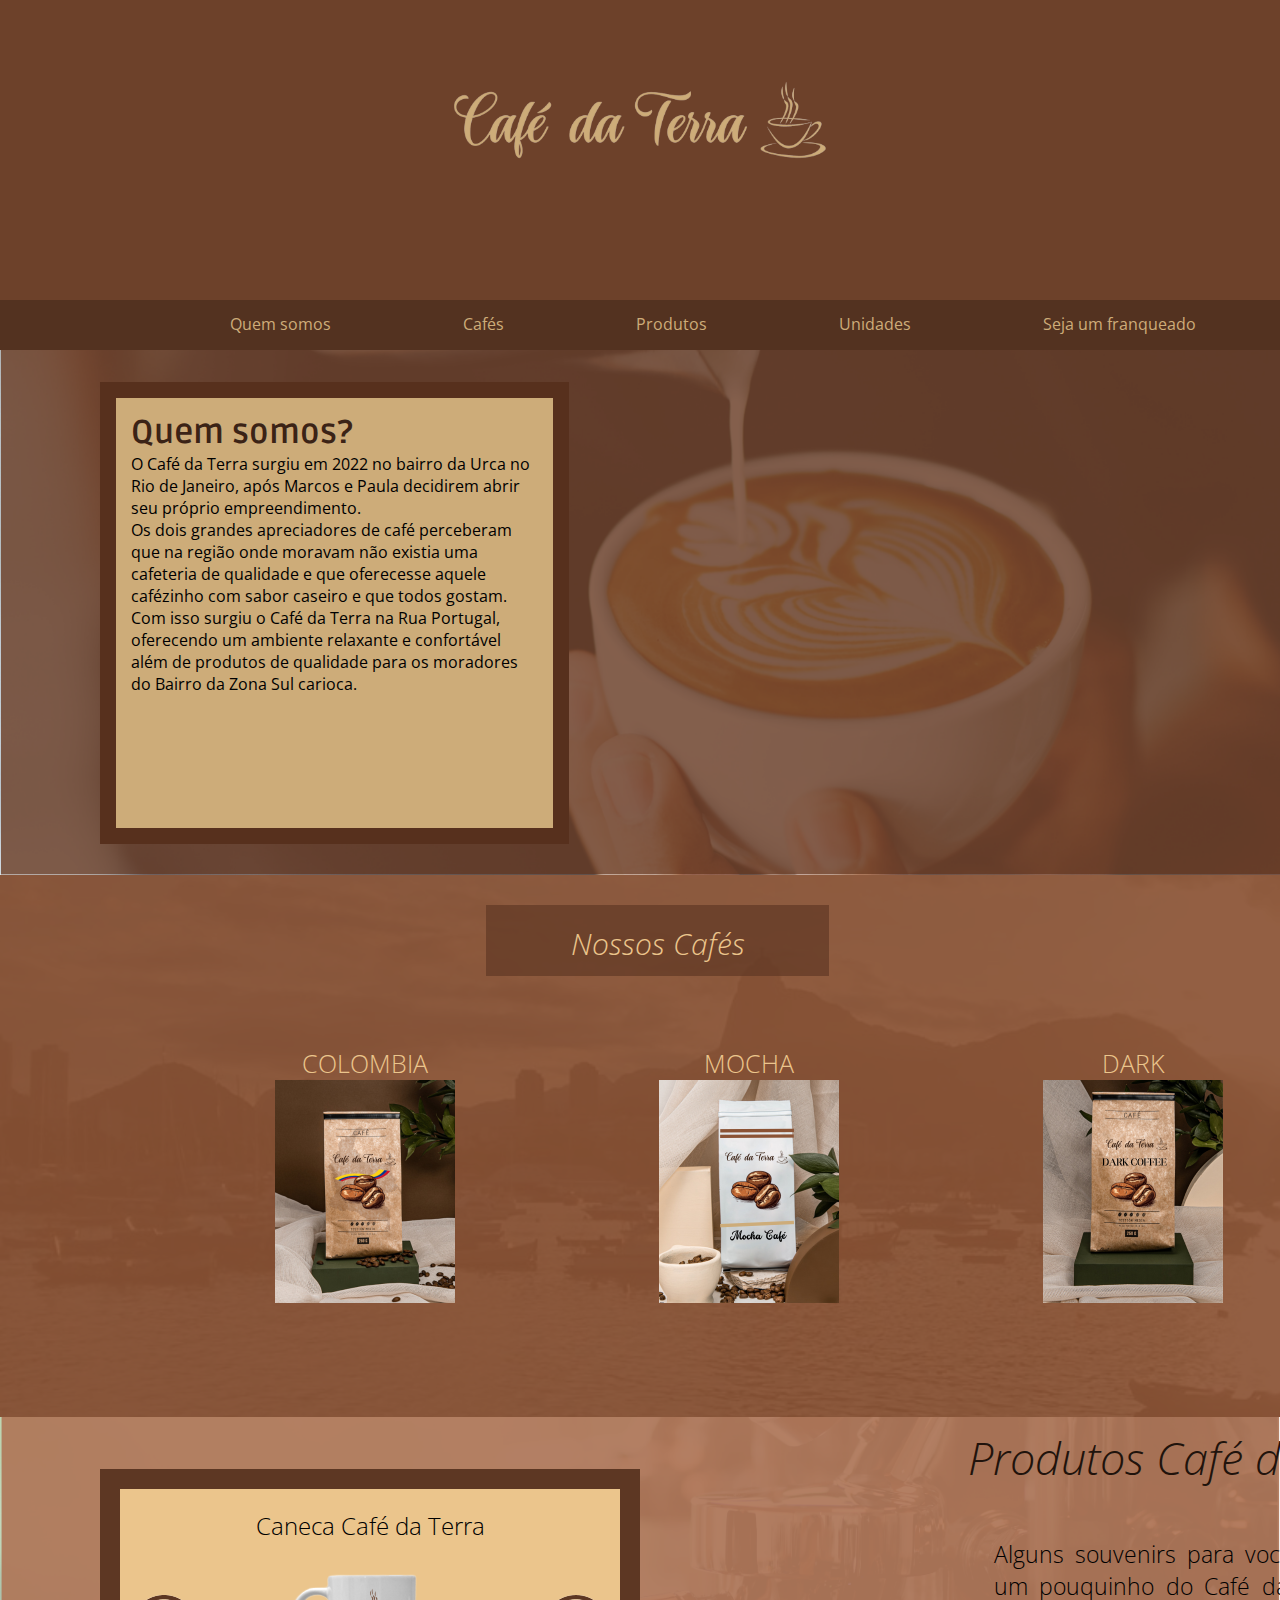
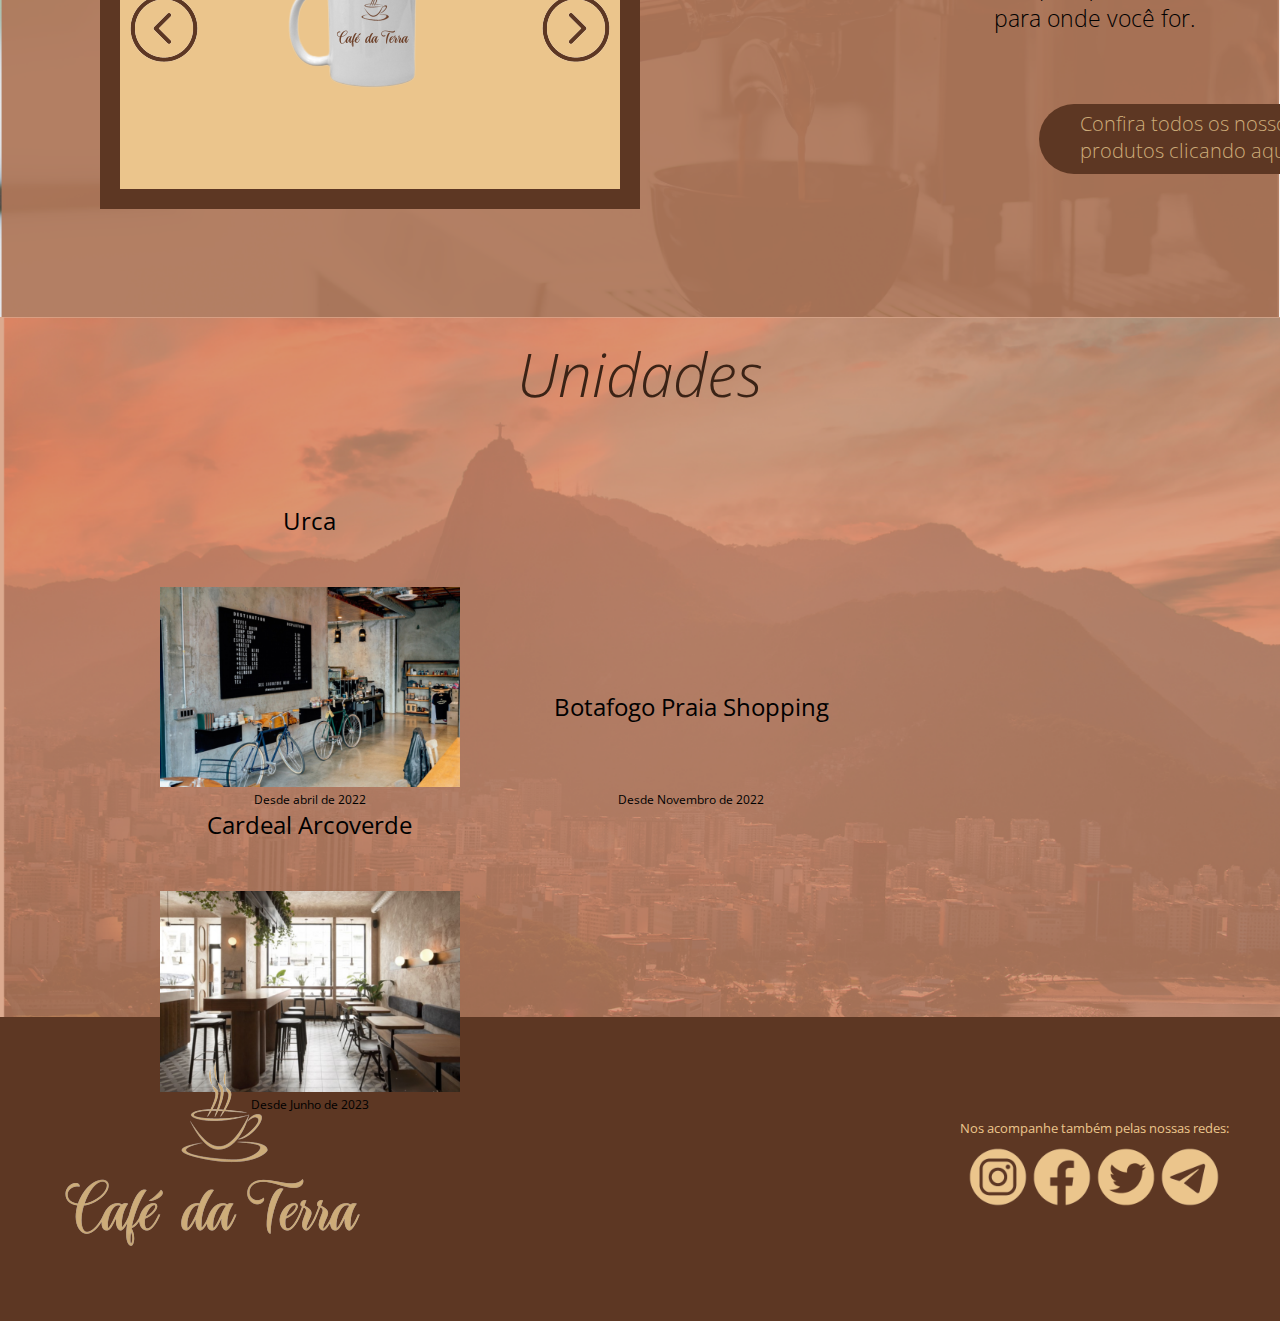
==== commit 12ff9a1e: "mudança imagens" ====
--- a/index.html
+++ b/index.html
@@ -72,7 +72,7 @@
                 <div class="unidadesdivs">
                     <h2 class="h2divunidades">Urca</h2>
         
-                    <p class="alinharimagem"><img src="../Cafe-da-Terra/Imagens/urca.png" alt="" class="tamanhoimg"></p>
+                    <p class="alinharimagem"><img src="Imagens/Design sem nome (44).png" alt="" class="tamanhoimg"></p>
         
                     <p class="alinhardescricao">Desde abril de 2022</p>
                 </div>
@@ -86,7 +86,7 @@
                 <div class="unidadesdivs">
                     <h2 class="h2divunidades">Cardeal Arcoverde</h2>
         
-                    <p class="alinharimagem"><img src="../Cafe-da-Terra/Imagens/cardeal.png" alt="" class="tamanhoimg"></p>
+                    <p class="alinharimagem"><img src="Imagens/Design sem nome (45).png" alt="" class="tamanhoimg"></p>
         
                     <p class="alinhardescricao">Desde Junho de 2023</p>
                 </div>
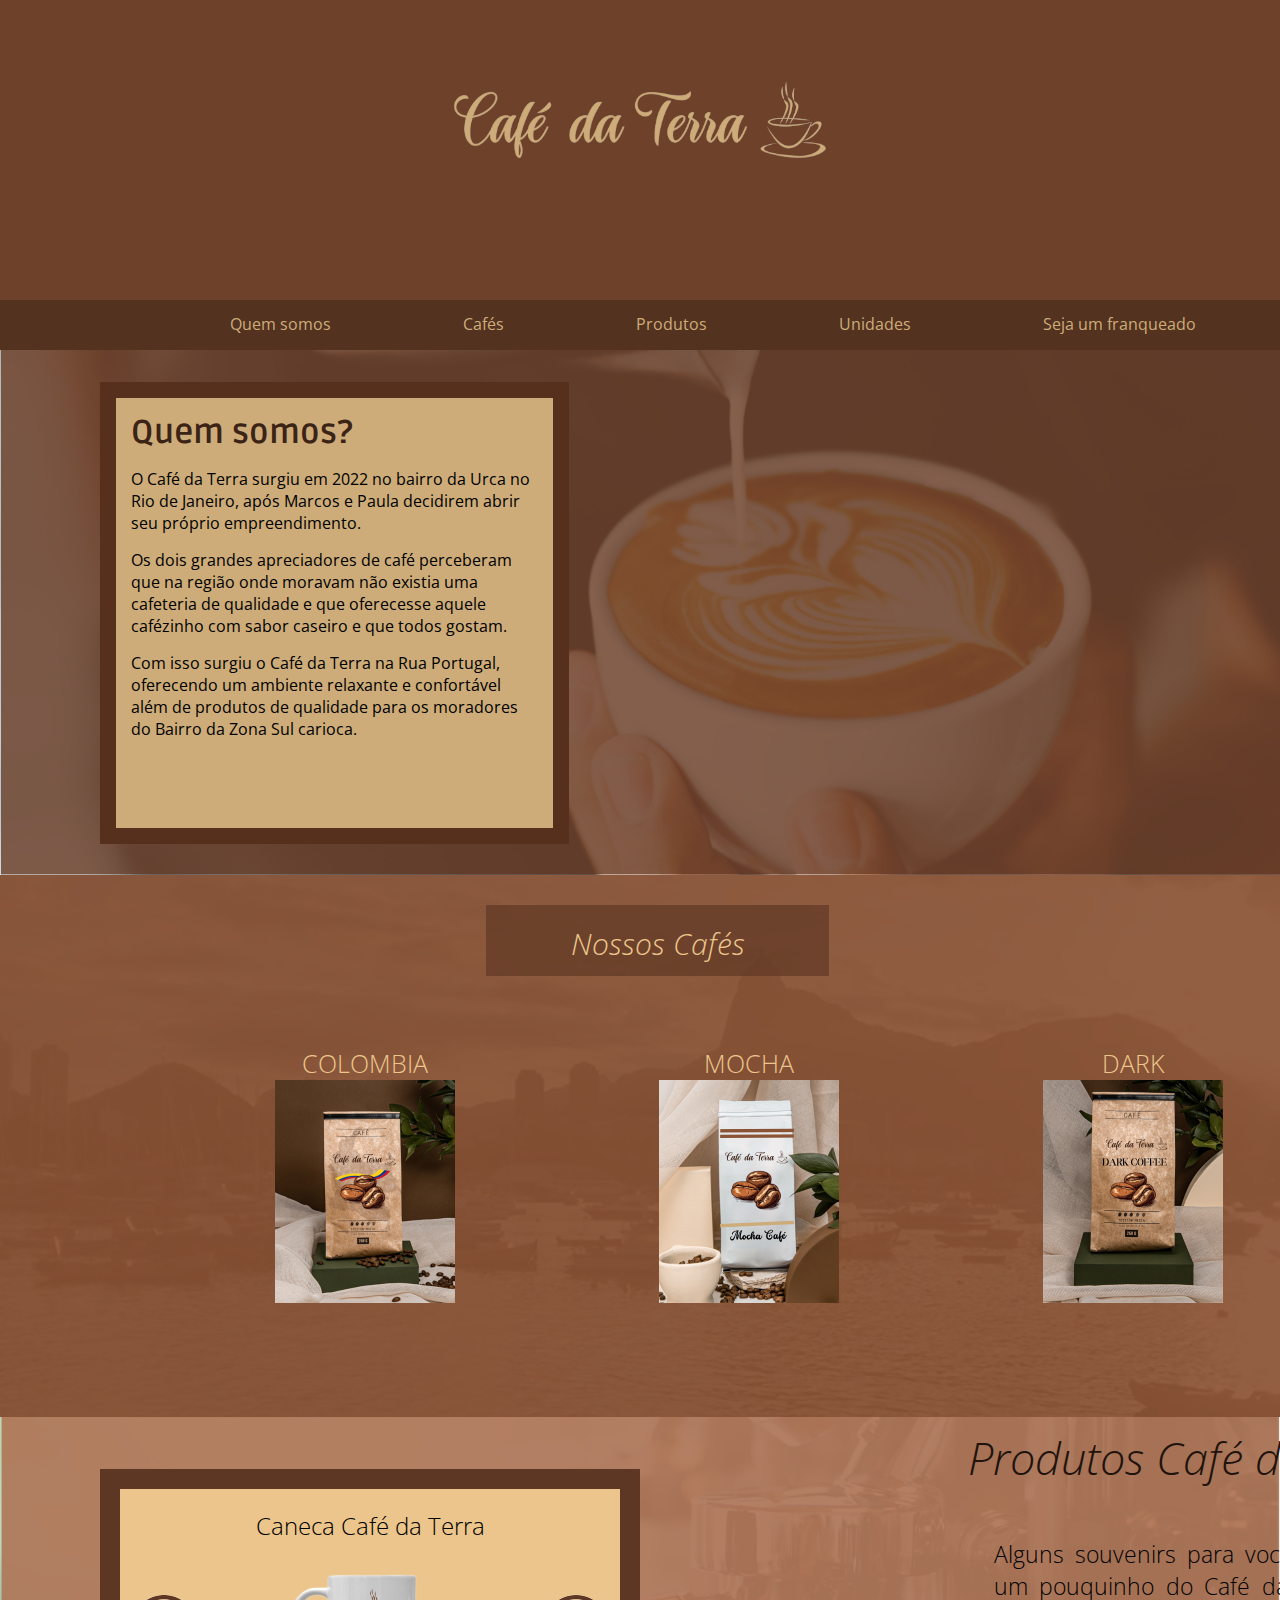
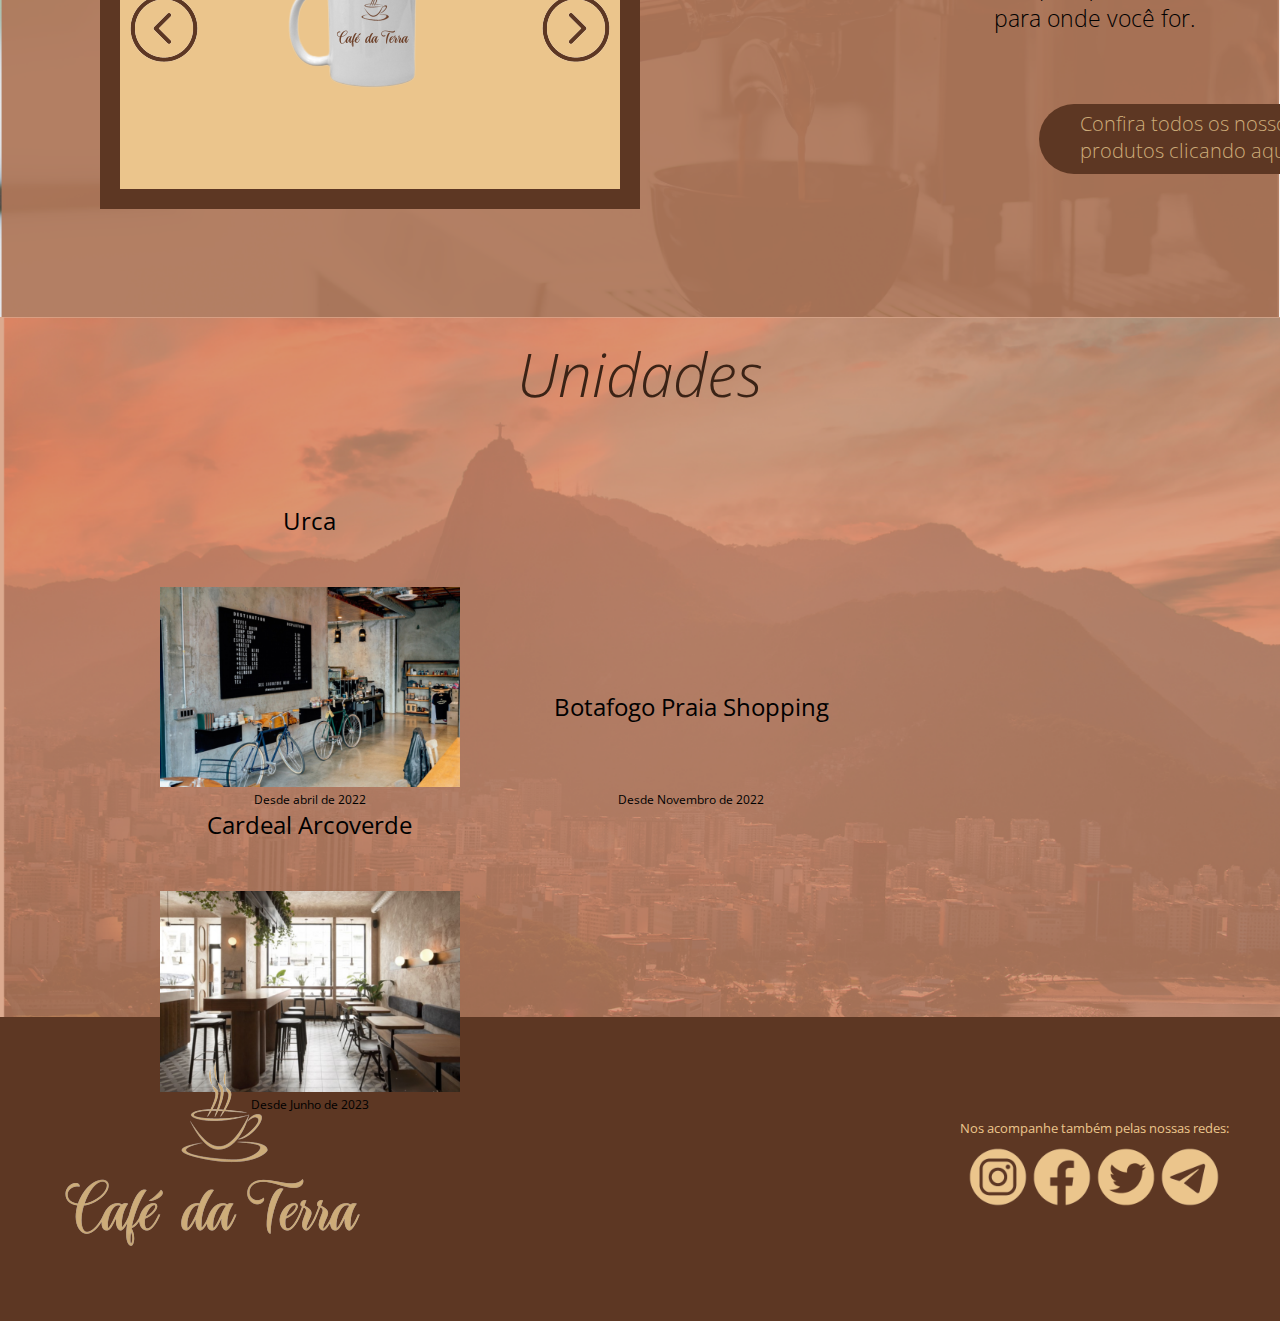
==== commit 1bacd406: "adicionei favicon" ====
--- a/index.html
+++ b/index.html
@@ -5,6 +5,7 @@
     <meta name="viewport" content="width=device-width, initial-scale=1.0">
     <title>Document</title>
     <link rel="stylesheet" href="style.css">
+    <link rel="shortcut icon" href="Imagens/favicon (2).png" type="image/x-icon">
 </head>
 <body>
     <header>
--- a/style.css
+++ b/style.css
@@ -82,6 +82,7 @@
     font-size: 16px;
     color: black;
     font-family: 'Open Sans', sans-serif;
+    margin-top: 15px;
 
 }
 
